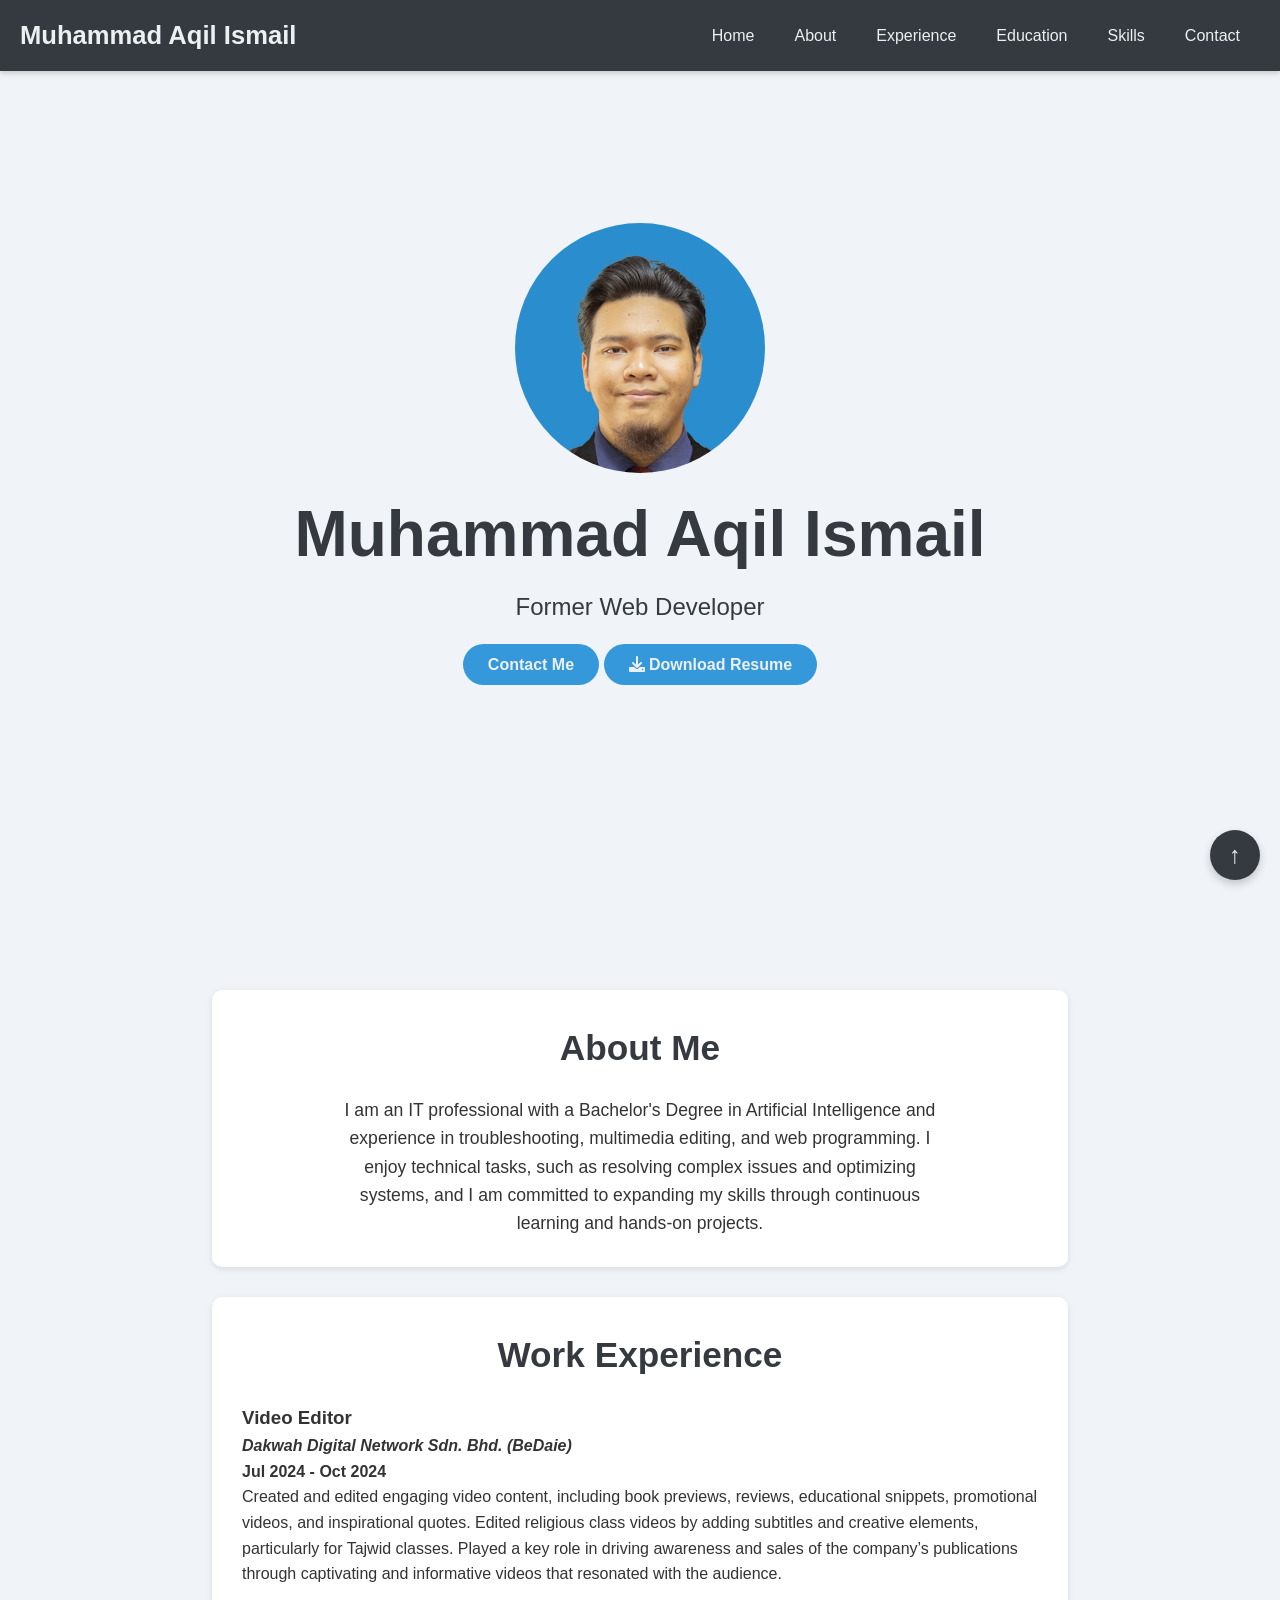
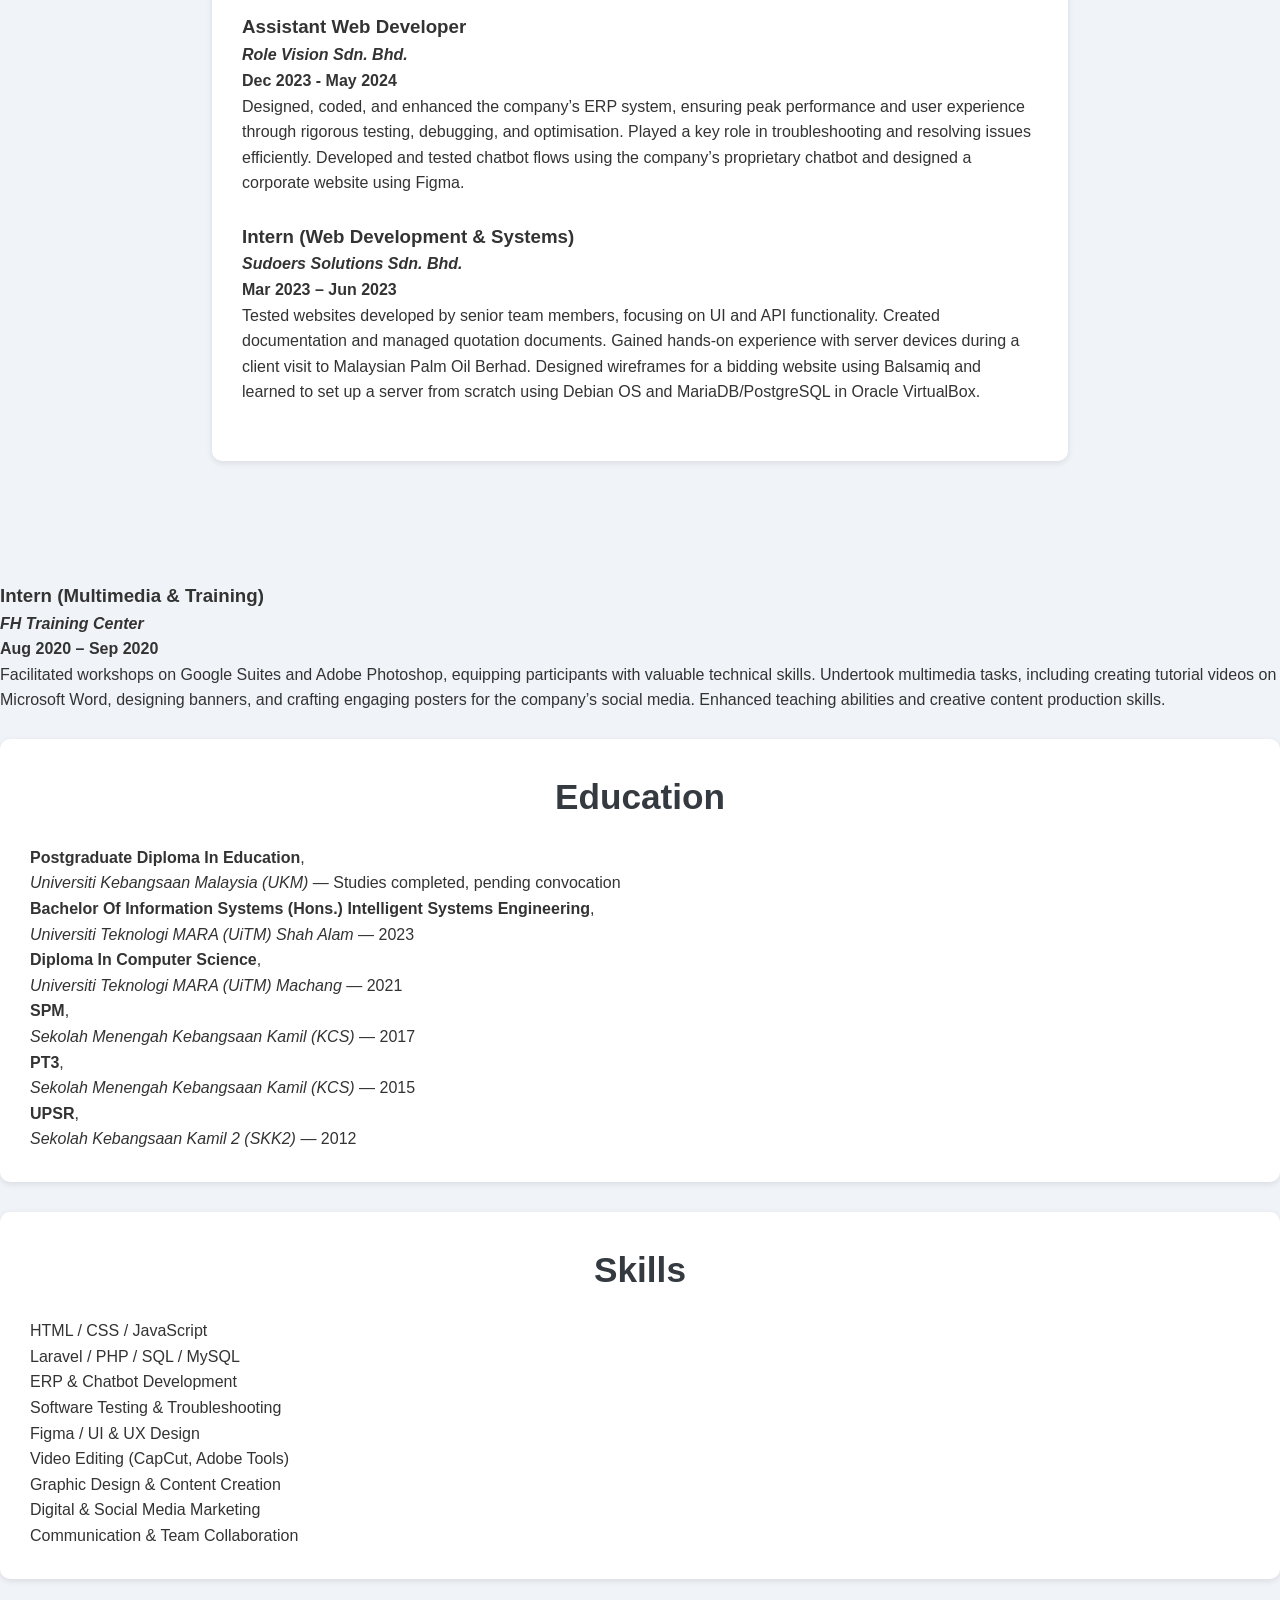
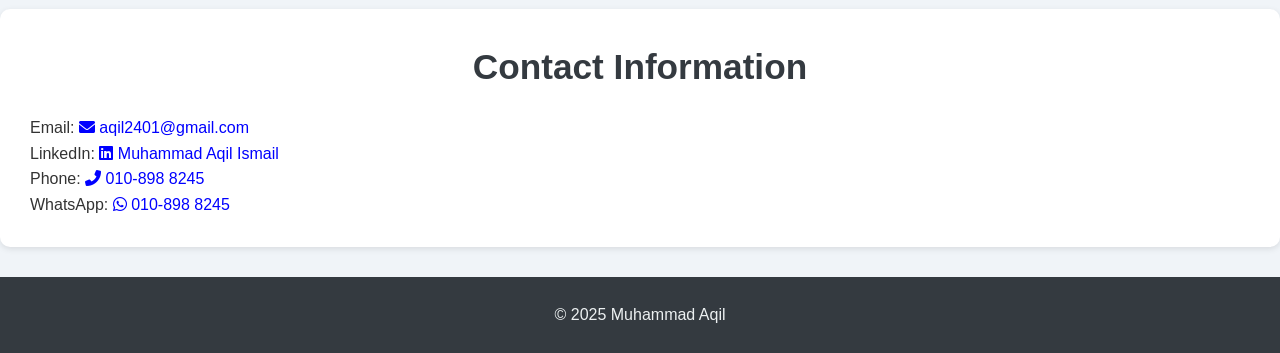
==== index.html @ d7c77956 "Update index.html" ====
<!DOCTYPE html>
<html lang="en">
<head>
  <meta charset="UTF-8">
  <meta name="viewport" content="width=device-width, initial-scale=1.0">
  <title>Muhammad Aqil Ismail - Digital Resume</title>
  <link rel="stylesheet" href="css/style.css">
  <link rel="icon" href="assets/favicon-32x32.png" type="image/png">
  <link rel="stylesheet" href="https://cdnjs.cloudflare.com/ajax/libs/font-awesome/6.0.0-beta3/css/all.min.css">
</head>
<body>
  <header class="header">
    <div class="logo">Muhammad Aqil Ismail</div>
    <button class="menu-toggle" onclick="toggleMenu()">☰</button>
    <nav id="nav-menu">
      <ul>
        <li><a href="#hero">Home</a></li>
        <li><a href="#about">About</a></li>
        <li><a href="#experience">Experience</a></li>
        <li><a href="#education">Education</a></li>
        <li><a href="#skills">Skills</a></li>
        <li><a href="#contact">Contact</a></li>
      </ul>
    </nav>
  </header>
  <section id="hero" class="hero">
    <div class="hero-content">
      <div class="section__pic-container">
        <img src="./assets/profile.jpg" alt="profile picture" />
      </div>
      <h1>Muhammad Aqil Ismail</h1>
      <p>Former Web Developer</p>
      <a href="#contact" class="btn-main">Contact Me</a>
      <a href="assets/Resume.pdf" class="btn-main" download target="https://akirusama.github.io/akirusama.github.io/assets/Resume.pdf
">
      <i class="fas fa-download"></i> Download Resume
    </a>
    </div>
  </section>

  <div class="container">
    <section id="about" class="section">
      <h2>About Me</h2>
      <div class="text-container">
        <p>I am an IT professional with a Bachelor's Degree in Artificial Intelligence and experience in troubleshooting, multimedia editing, and web programming. I enjoy technical tasks, such as resolving complex issues and optimizing systems, and I am committed to expanding my skills through continuous learning and hands-on projects.</p>
      </div>
    </section>
    <section id="experience" class="section">
      <h2>Work Experience</h2>
      <div class="job">
      <h3>Video Editor</h3>
      <h4><i>Dakwah Digital Network Sdn. Bhd. (BeDaie)</i></h4>
      <h4>Jul 2024 - Oct 2024</h4>
      <p>Created and edited engaging video content, including book previews, reviews, educational snippets, promotional videos, and inspirational quotes. Edited religious class videos by adding subtitles and creative elements, particularly for Tajwid classes. Played a key role in driving awareness and sales of the company’s publications through captivating and informative videos that resonated with the audience.</p><br>
      
      <h3>Assistant Web Developer</h3>
      <h4><i>Role Vision Sdn. Bhd.</i></h4>
      <h4>Dec 2023 - May 2024</h4>
      <p>Designed, coded, and enhanced the company’s ERP system, ensuring peak performance and user experience through rigorous testing, debugging, and optimisation. Played a key role in troubleshooting and resolving issues efficiently. Developed and tested chatbot flows using the company’s proprietary chatbot and designed a corporate website using Figma.</p><br>
      </div>

      <h3>Intern (Web Development & Systems)</h3>
      <h4><i>Sudoers Solutions Sdn. Bhd.</i></h4>
      <h4>Mar 2023 – Jun 2023</h4>
      <p>Tested websites developed by senior team members, focusing on UI and API functionality. Created documentation and managed quotation documents. Gained hands-on experience with server devices during a client visit to Malaysian Palm Oil Berhad. Designed wireframes for a bidding website using Balsamiq and learned to set up a server from scratch using Debian OS and MariaDB/PostgreSQL in Oracle VirtualBox.</p><br>
      </div>

      <h3>Intern (Multimedia & Training)</h3>
      <h4><i>FH Training Center</i></h4>
      <h4>Aug 2020 – Sep 2020</h4>
      <p>Facilitated workshops on Google Suites and Adobe Photoshop, equipping participants with valuable technical skills. Undertook multimedia tasks, including creating tutorial videos on Microsoft Word, designing banners, and crafting engaging posters for the company’s social media. Enhanced teaching abilities and creative content production skills.</p><br>
      </div>
    </section>

    <section id="education" class="section">
      <h2>Education</h2>
      <p><strong>Postgraduate Diploma In Education</strong>, <br><em>Universiti Kebangsaan Malaysia (UKM)</em> &mdash; Studies completed, pending convocation</p>
      <p><strong>Bachelor Of Information Systems (Hons.) Intelligent Systems Engineering</strong>, <br><em>Universiti Teknologi MARA (UiTM) Shah Alam</em> &mdash; 2023</p>
      <p><strong>Diploma In Computer Science</strong>, <br><em>Universiti Teknologi MARA (UiTM) Machang</em> &mdash; 2021</p>
      <p><strong>SPM</strong>, <br><em>Sekolah Menengah Kebangsaan Kamil (KCS)</em> &mdash; 2017</p>
      <p><strong>PT3</strong>, <br><em>Sekolah Menengah Kebangsaan Kamil (KCS)</em> &mdash; 2015</p>
      <p><strong>UPSR</strong>, <br><em>Sekolah Kebangsaan Kamil 2 (SKK2)</em> &mdash; 2012</p>
    </section>

  <section id="skills" class="section">
  <h2>Skills</h2>
  <div class="skills-container">

    <div class="skill">
      <span class="skill-name">HTML / CSS / JavaScript</span>
      <div class="skill-bar"><div class="skill-fill" style="width: 75%;"></div></div>
    </div>

    <div class="skill">
      <span class="skill-name">Laravel / PHP / SQL / MySQL</span>
      <div class="skill-bar"><div class="skill-fill" style="width: 50%;"></div></div>
    </div>

    <div class="skill">
      <span class="skill-name">ERP & Chatbot Development</span>
      <div class="skill-bar"><div class="skill-fill" style="width: 60%;"></div></div>
    </div>

    <div class="skill">
      <span class="skill-name">Software Testing & Troubleshooting</span>
      <div class="skill-bar"><div class="skill-fill" style="width: 80%;"></div></div>
    </div>

    <div class="skill">
      <span class="skill-name">Figma / UI & UX Design</span>
      <div class="skill-bar"><div class="skill-fill" style="width: 75%;"></div></div>
    </div>

    <div class="skill">
      <span class="skill-name">Video Editing (CapCut, Adobe Tools)</span>
      <div class="skill-bar"><div class="skill-fill" style="width: 85%;"></div></div>
    </div>

    <div class="skill">
      <span class="skill-name">Graphic Design & Content Creation</span>
      <div class="skill-bar"><div class="skill-fill" style="width: 85%;"></div></div>
    </div>

    <div class="skill">
      <span class="skill-name">Digital & Social Media Marketing</span>
      <div class="skill-bar"><div class="skill-fill" style="width: 30%;"></div></div>
    </div>

    <div class="skill">
      <span class="skill-name">Communication & Team Collaboration</span>
      <div class="skill-bar"><div class="skill-fill" style="width: 90%;"></div></div>
    </div>

  </div>
</section>
    <!-- <section id="skills" class="section">
      <h2>Skills</h2>
      <ul class="skills-list">
        <li><strong>Development Projects:</strong> <br>Intermediate <br><a href="dev-projects.html" class="skill-link">Explore My Projects</a></li> 
        <li><strong>Computer Technician:</strong> <br>Advanced <br><a href="comp-skills.html" class="skill-link">Discover My Work</a></li>
        <li><strong>Microsoft Suites:</strong> <br>Intermediate</li>
        <li><strong>Hardware Maintenance:</strong> <br>Intermediate</li>
        <li><strong>Computer Troubleshooting:</strong> <br>Intermediate</li>
        <li><strong>Content Creation:</strong> <br>Beginner</li>
        <li><strong>Video Editing:</strong> <br>Beginner</li>
      </ul>
       <div class="intro-container">
        <p class="section-intro"><a href="skills.html">More in-detail Skills</a></p>
      </div> 
    </section> -->

    <section id="contact" class="section">
      <h2>Contact Information</h2>
<p>Email: <a href="mailto:aqil2401@gmail.com"><i class="fas fa-envelope"></i> aqil2401@gmail.com</a></p>
  <p>LinkedIn: <a href="https://www.linkedin.com/in/muhammadaqilismail/" target="_blank"><i class="fab fa-linkedin"></i> Muhammad Aqil Ismail</a></p>
  <p>Phone: <a href="tel:+60108988245"><i class="fas fa-phone-alt"></i> 010-898 8245</a></p>
  <p>WhatsApp: <a href="https://wa.me/60108988245" target="_blank"><i class="fab fa-whatsapp"></i> 010-898 8245</a></p>
    </section>
  </div>

  <footer class="footer">
    &copy; 2025 Muhammad Aqil
  </footer>

  <button class="back-to-top" onclick="scrollToTop()">↑</button>

  <script src="script.js"></script>
</body>
</html>
---- css/style.css ----
/* Basic Reset */
* {
  margin: 0;
  padding: 0;
  box-sizing: border-box;
}

body {
  font-family: 'Roboto', sans-serif;
  background-color: #f0f4f8; /* Light Grayish Blue */
  color: #333;
  line-height: 1.6;
}

.header {
  position: fixed;
  top: 0;
  width: 100%;
  background-color: #343a40; /* Dark Blue Gray */
  color: #ecf0f1; /* Light Gray */
  padding: 15px 20px;
  box-shadow: 0 2px 6px rgba(0, 0, 0, 0.2);
  z-index: 1000;
  display: flex;
  justify-content: space-between;
  align-items: center;
  transition: background-color 0.3s ease, box-shadow 0.3s ease;
}

.header.sticky {
  background-color: #1a252f; /* Darker Blue Gray for sticky state */
  box-shadow: 0 4px 8px rgba(0, 0, 0, 0.3);
}

.header .logo {
  font-size: 1.6em;
  font-weight: 700;
}

.header .menu-toggle {
  display: none;
  font-size: 1.5em;
  cursor: pointer;
  background: none;
  border: none;
  color: #ecf0f1; /* Light Gray */
}

.header nav {
  display: flex;
}

.header nav ul {
  display: flex;
  list-style: none;
}

.header nav ul li {
  margin: 0 20px;
}

.header nav ul li a {
  color: #ecf0f1; /* Light Gray */
  text-decoration: none;
  font-weight: 500;
  font-size: 16px;
  transition: color 0.3s ease, transform 0.3s ease;
}

.header nav ul li a:hover {
  color: #3498db; /* Bright Blue */
  transform: translateY(-3px);
  text-decoration: underline; /* Underline effect on hover */
}

.section__pic-container img {
  border-radius: 50%;
  width: 250px;
  height: 250px;
  object-fit: cover; /* Ensures the image covers the container while keeping aspect ratio */
  object-position: top; /* Crops the image from the top */
  margin-bottom: 1rem;
}

.text-container {
  display: flex;
  justify-content: center; /* Horizontally centers the text */
  align-items: center; /* Vertically centers the text */
  text-align: center; /* Ensures the text itself is centered */
}

.text-container p {
  max-width: 600px; /* Optional: to limit the width for better readability */
  font-size: 1.1rem; /* Adjust font size for better visibility */
}

.hero {
  height: 100vh;
  background: url('your-hero-image.jpg') no-repeat center center/cover;
  display: flex;
  align-items: center;
  justify-content: center;
  color: #343a40; /* Dark Blue Gray */
  text-align: center;
  padding: 0 20px;
}

.hero-content h1 {
  font-size: 4em;
  margin-bottom: 15px;
  font-weight: 700;
  line-height: 1.2;
}

.hero-content p {
  font-size: 1.5em;
  margin-bottom: 25px;
  font-weight: 300;
}

.btn-main {
  background: #3498db; /* Bright Blue */
  color: #ecf0f1; /* Light Gray */
  padding: 12px 25px;
  text-decoration: none;
  border-radius: 25px;
  font-weight: 600;
  transition: background 0.3s ease, transform 0.3s ease, box-shadow 0.3s ease;
}

.btn-main:hover {
  background: #2980b9; /* Slightly Darker Blue */
  transform: scale(1.05);
  box-shadow: 0 4px 8px rgba(0, 0, 0, 0.2); /* Add shadow on hover */
}

a {
  text-decoration: none;
  color: blue;
}

.container {
  width: 70%;
  max-width: 1200px;
  margin: 70px auto;
  padding: 20px;
}

.section {
  background: #ffffff; /* White */
  padding: 30px;
  margin-bottom: 30px;
  border-radius: 10px;
  box-shadow: 0 2px 6px rgba(0, 0, 0, 0.1);
}

h2 {
  margin-bottom: 20px;
  text-align: center;
  font-size: 2.2em;
  font-weight: 600;
  color: #343a40; /* Dark Blue Gray */
}

ul {
  list-style: none;
}

ul li {
  margin-bottom: 12px;
  font-size: 1.1em;
}

.footer {
  background: #343a40; /* Dark Blue Gray */
  color: #ecf0f1; /* Light Gray */
  text-align: center;
  padding: 25px;
}

.social-links {
  display: flex;
  justify-content: center;
  margin-top: 10px;
}

.social-links a {
  color: #ecf0f1; /* Light Gray */
  margin: 0 15px;
  text-decoration: none;
  font-weight: 600;
  transition: color 0.3s ease;
}

.social-links a:hover {
  color: #3498db; /* Bright Blue */
}

.back-to-top {
  position: fixed;
  bottom: 20px;
  right: 20px;
  background: #343a40; /* Dark Blue Gray */
  color: #ecf0f1; /* Light Gray */
  border: none;
  border-radius: 50%;
  width: 50px;
  height: 50px;
  display: flex;
  justify-content: center;
  align-items: center;
  font-size: 24px;
  cursor: pointer;
  box-shadow: 0 4px 8px rgba(0, 0, 0, 0.2);
  transition: background 0.3s ease, transform 0.3s ease;
}

.back-to-top:hover {
  background: #1a252f; /* Even Darker Blue Gray */
  transform: scale(1.1);
}

/* Responsive Design */
@media (max-width: 768px) {
  .header .menu-toggle {
    display: block;
  }

  .header nav {
    display: none; /* Hidden by default on mobile */
    position: absolute;
    top: 60px;
    background-color: #56697c; /* Dark Blue Gray */
    width: 90%;
    text-align: center;
    border-radius: 10px;
    box-shadow: 0 4px 6px rgba(0, 0, 0, 0.2);
    z-index: 1000;
  }

  .header nav.active {
    display: block; /* Show menu when active */
  }

  .header nav ul {
    flex-direction: column;
  }

  .header nav ul li {
    margin: 15px 0;
  }

  .hero-content h1 {
    font-size: 2.5em;
  }

  .hero-content p {
    font-size: 1.2em;
  }

  .container {
    width: 95%;
    padding: 10px;
  }

  .section {
    padding: 20px;
  }
}

@media (max-width: 480px) {
  .hero-content h1 {
    font-size: 2em;
  }

  .hero-content p {
    font-size: 1em;
  }

  .btn-main {
    padding: 10px 20px;
  }
}

/* Container for the introductory paragraph */
.intro-container {
  text-align: center;
  margin-bottom: 20px;
}

.section-intro {
  font-size: 1.2em;
  font-weight: 500;
  color: #3498db; /* Bright Blue */
  transition: color 0.3s ease;
}

.section-intro a {
  text-decoration: none;
}

.section-intro a:hover {
  color: #2980b9; /* Slightly Darker Blue */
  text-decoration: underline;
}

/* List styling */
.skills-list {
  list-style: none;
  padding: 0;
}

.skill-link {
  color: #3498db; /* Bright Blue */
  text-decoration: none;
  font-weight: 500;
  transition: color 0.3s ease, transform 0.3s ease;
}

.skill-link:hover {
  color: #2980b9; /* Slightly Darker Blue */
  transform: translateY(-2px);
  text-decoration: underline;
}
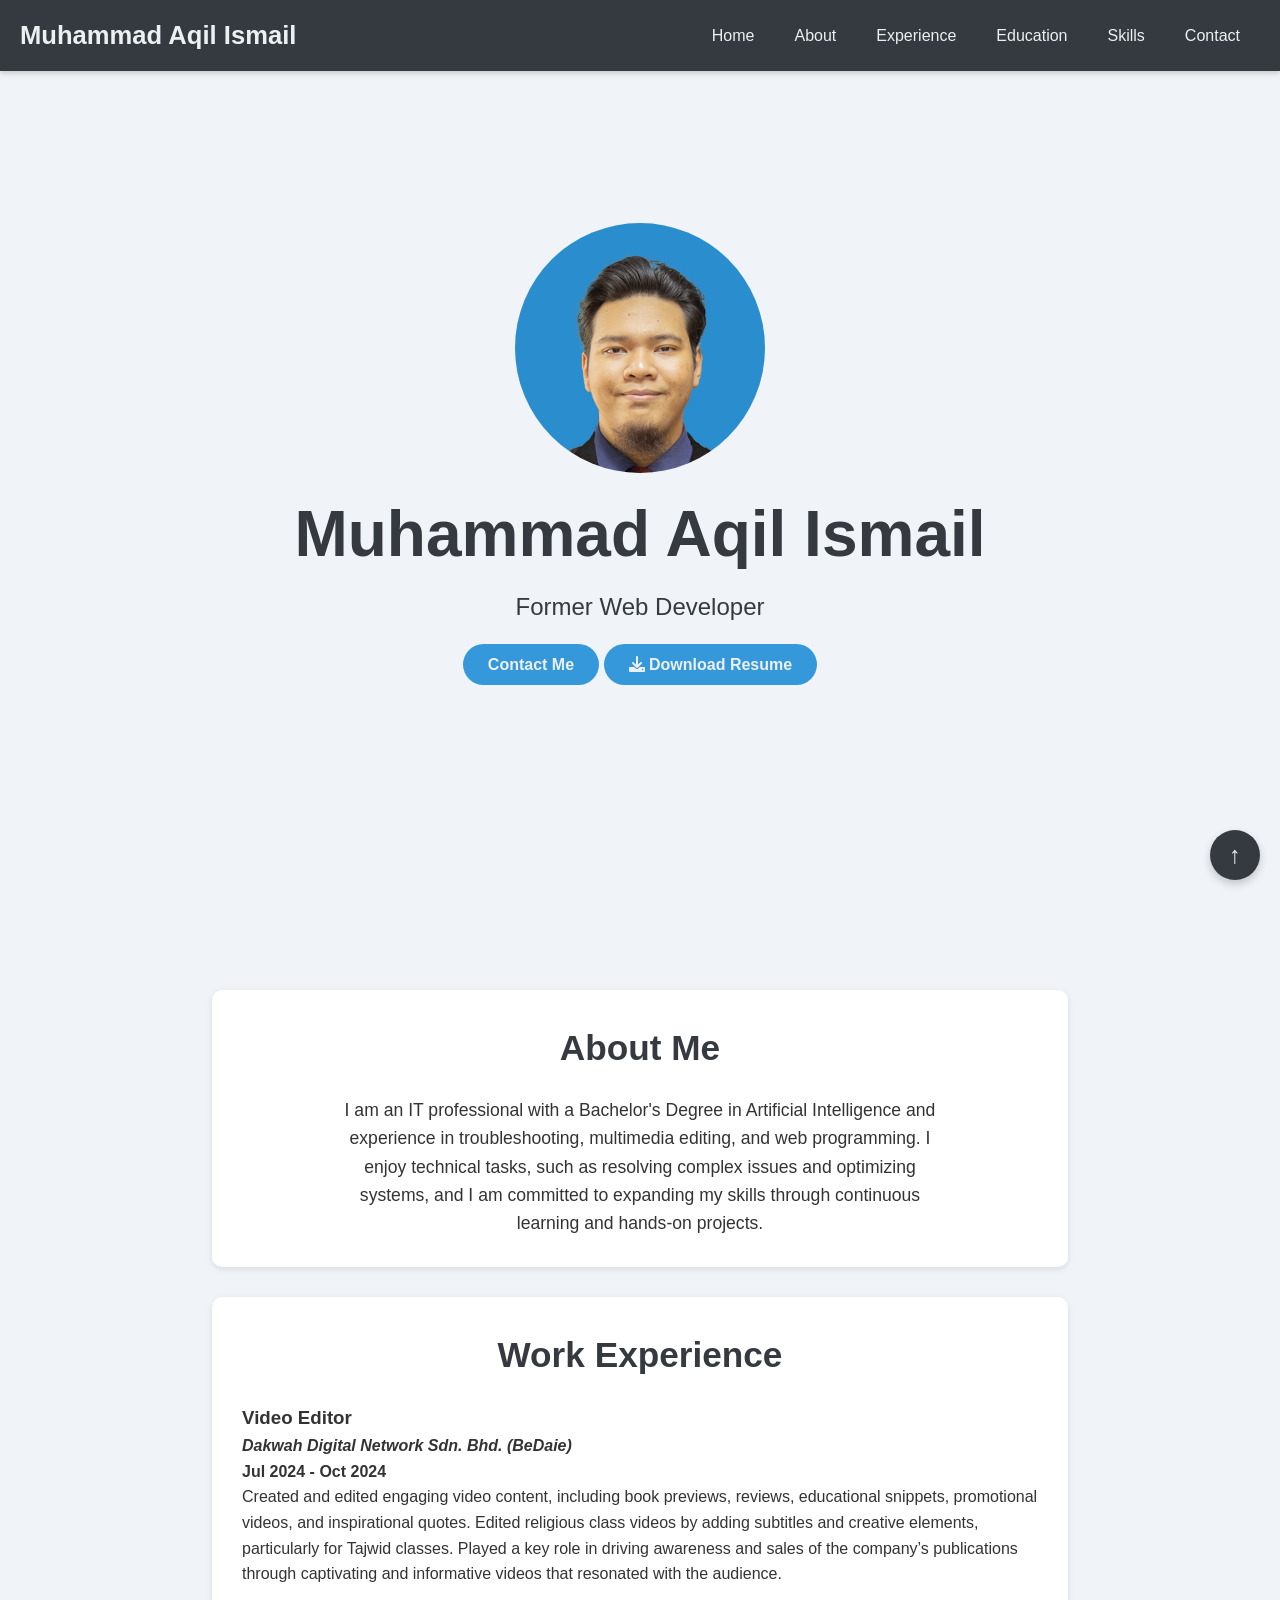
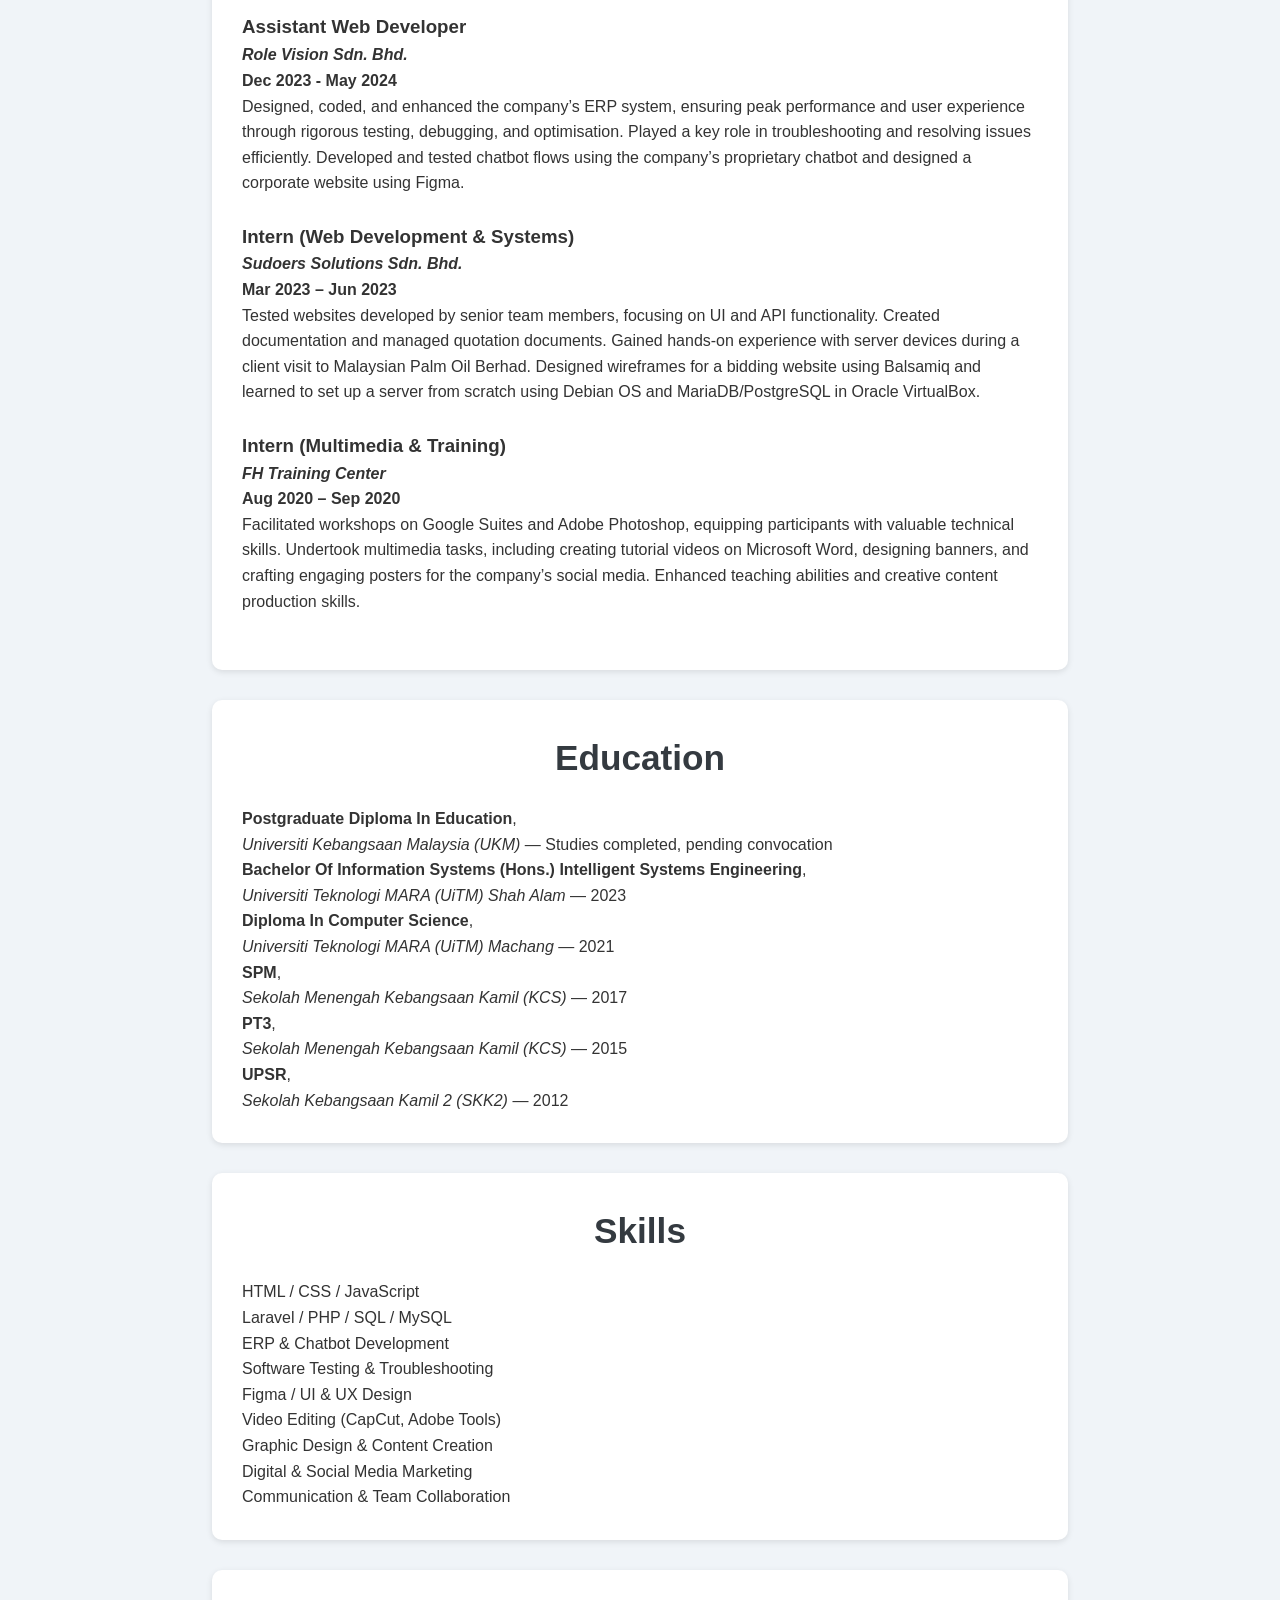
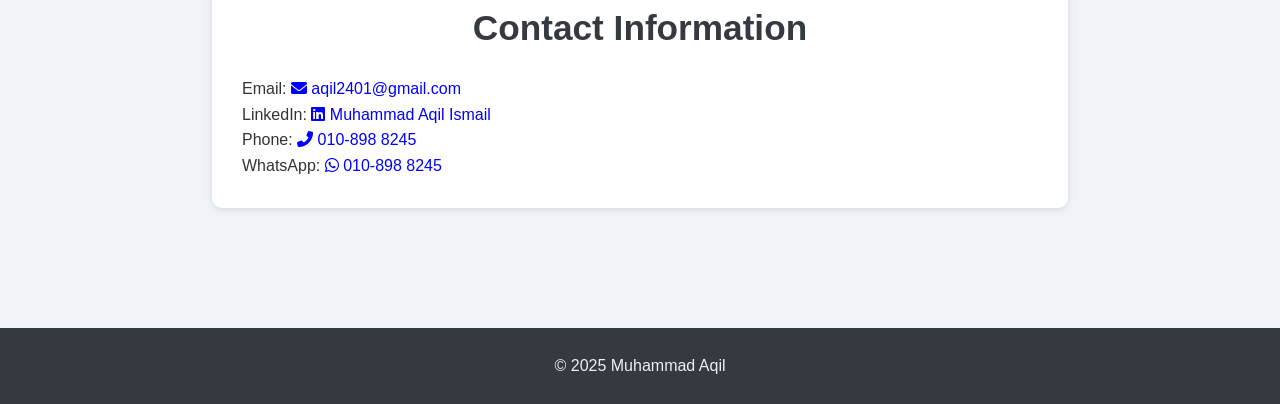
==== commit 7b66e0ae: "Update index.html" ====
--- a/index.html
+++ b/index.html
@@ -57,13 +57,11 @@
       <h4><i>Role Vision Sdn. Bhd.</i></h4>
       <h4>Dec 2023 - May 2024</h4>
       <p>Designed, coded, and enhanced the company’s ERP system, ensuring peak performance and user experience through rigorous testing, debugging, and optimisation. Played a key role in troubleshooting and resolving issues efficiently. Developed and tested chatbot flows using the company’s proprietary chatbot and designed a corporate website using Figma.</p><br>
-      </div>
 
       <h3>Intern (Web Development & Systems)</h3>
       <h4><i>Sudoers Solutions Sdn. Bhd.</i></h4>
       <h4>Mar 2023 – Jun 2023</h4>
       <p>Tested websites developed by senior team members, focusing on UI and API functionality. Created documentation and managed quotation documents. Gained hands-on experience with server devices during a client visit to Malaysian Palm Oil Berhad. Designed wireframes for a bidding website using Balsamiq and learned to set up a server from scratch using Debian OS and MariaDB/PostgreSQL in Oracle VirtualBox.</p><br>
-      </div>
 
       <h3>Intern (Multimedia & Training)</h3>
       <h4><i>FH Training Center</i></h4>
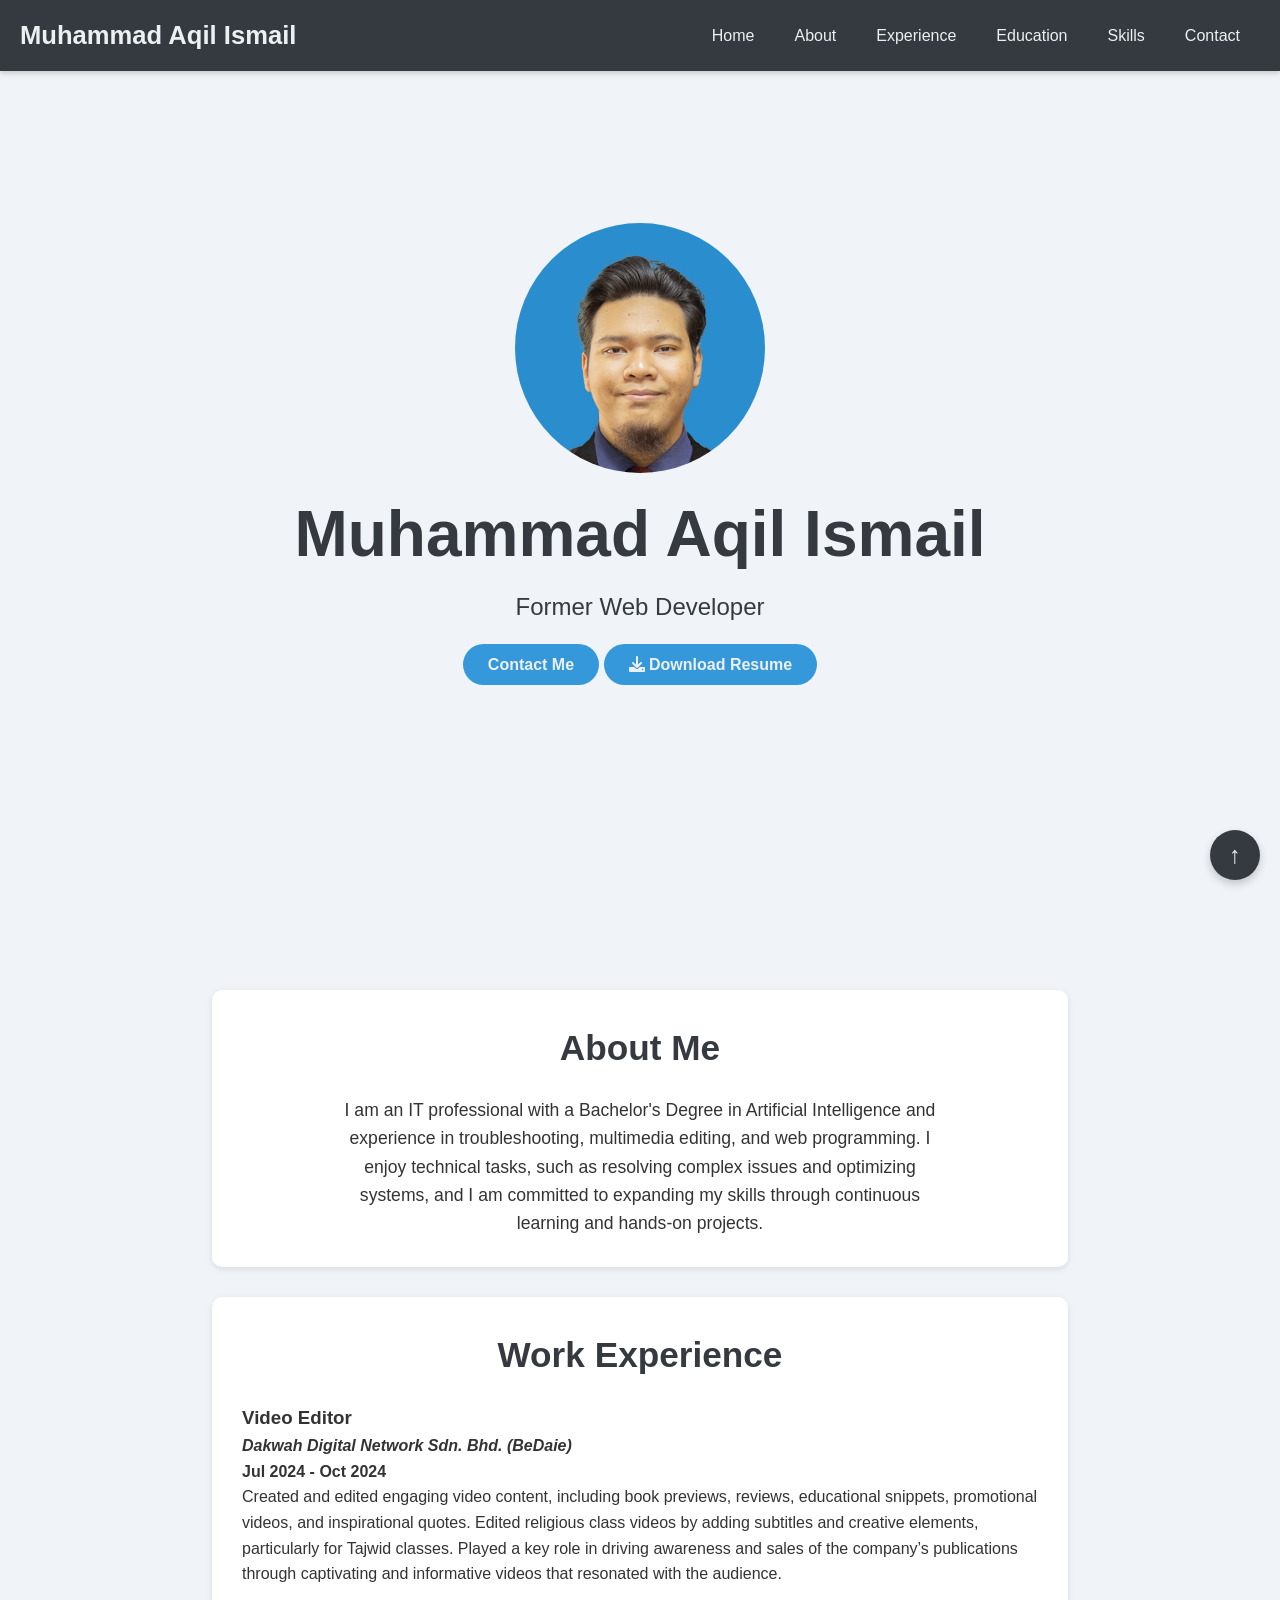
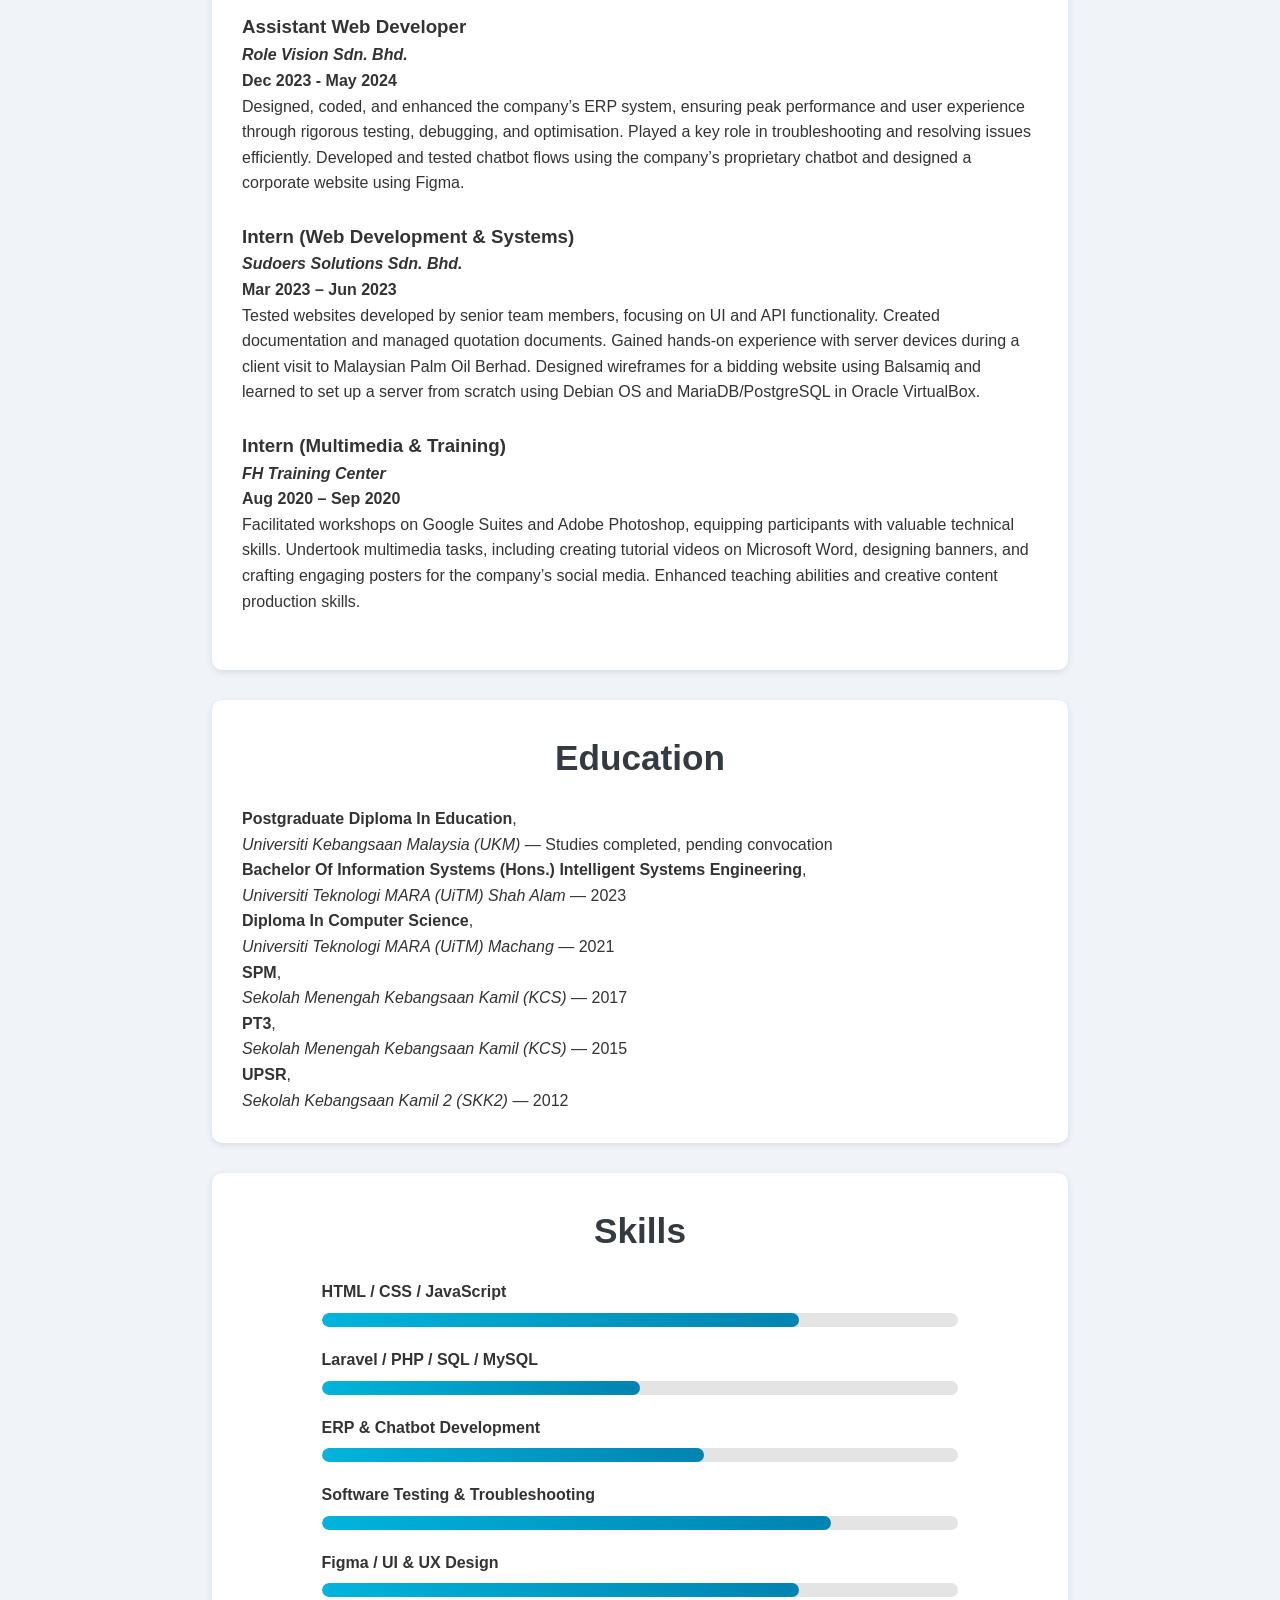
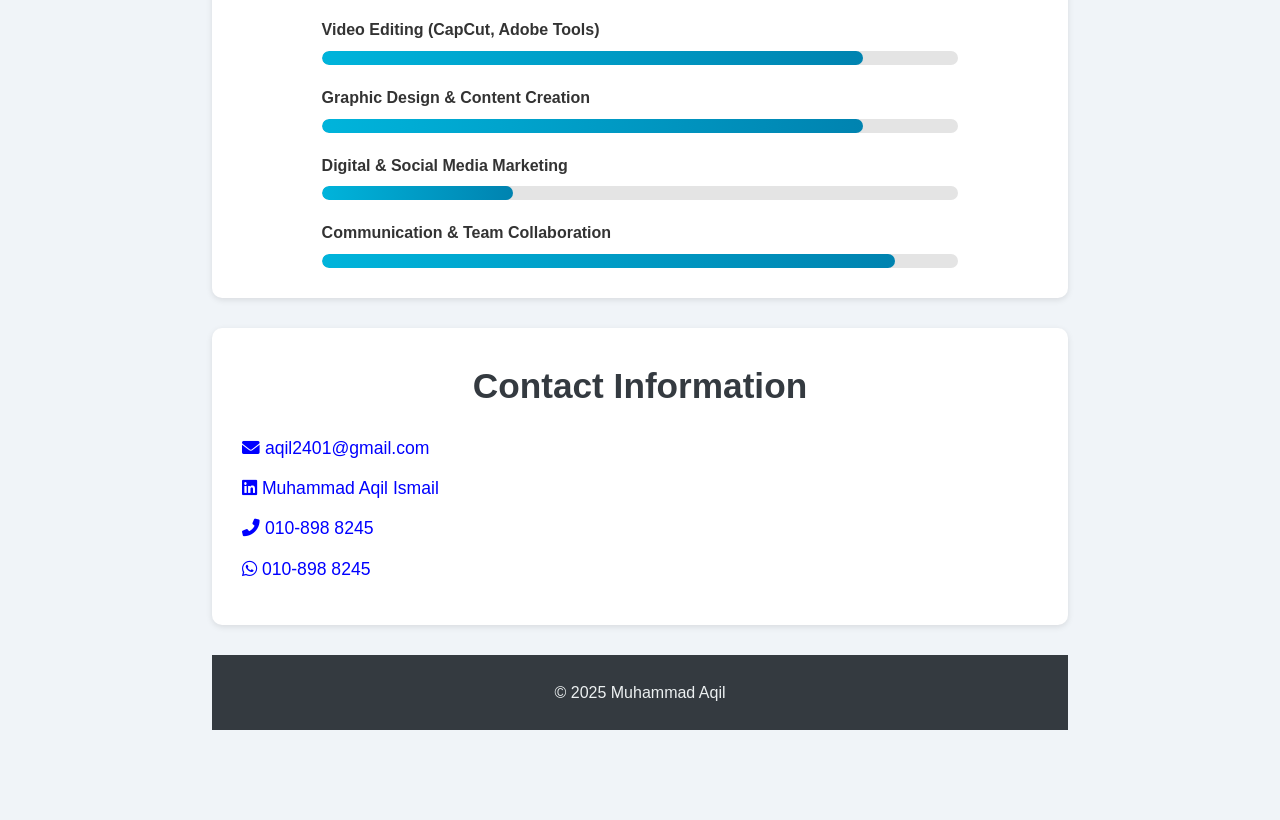
==== commit 37c2197c: "Update index.html" ====
--- a/index.html
+++ b/index.html
@@ -147,14 +147,32 @@
       </div> 
     </section> -->
 
-    <section id="contact" class="section">
-      <h2>Contact Information</h2>
-<p>Email: <a href="mailto:aqil2401@gmail.com"><i class="fas fa-envelope"></i> aqil2401@gmail.com</a></p>
-  <p>LinkedIn: <a href="https://www.linkedin.com/in/muhammadaqilismail/" target="_blank"><i class="fab fa-linkedin"></i> Muhammad Aqil Ismail</a></p>
-  <p>Phone: <a href="tel:+60108988245"><i class="fas fa-phone-alt"></i> 010-898 8245</a></p>
-  <p>WhatsApp: <a href="https://wa.me/60108988245" target="_blank"><i class="fab fa-whatsapp"></i> 010-898 8245</a></p>
-    </section>
-  </div>
+  <section id="contact" class="section contact-section">
+  <h2 class="section-title">Contact Information</h2>
+  <ul class="contact-list">
+    <li>
+      <a href="mailto:aqil2401@gmail.com">
+        <i class="fas fa-envelope"></i> aqil2401@gmail.com
+      </a>
+    </li>
+    <li>
+      <a href="https://www.linkedin.com/in/muhammadaqilismail/" target="_blank">
+        <i class="fab fa-linkedin"></i> Muhammad Aqil Ismail
+      </a>
+    </li>
+    <li>
+      <a href="tel:+60108988245">
+        <i class="fas fa-phone-alt"></i> 010-898 8245
+      </a>
+    </li>
+    <li>
+      <a href="https://wa.me/60108988245" target="_blank">
+        <i class="fab fa-whatsapp"></i> 010-898 8245
+      </a>
+    </li>
+  </ul>
+</section>
+
 
   <footer class="footer">
     &copy; 2025 Muhammad Aqil
--- a/css/style.css
+++ b/css/style.css
@@ -322,3 +322,44 @@
   transform: translateY(-2px);
   text-decoration: underline;
 }
+
+/* ===== Skills Section ===== */
+.skills-container {
+  width: 80%;
+  max-width: 800px;
+  margin: 0 auto;
+  display: flex;
+  flex-direction: column;
+  gap: 20px;
+}
+
+.skill {
+  width: 100%;
+}
+
+.skill-name {
+  display: block;
+  font-weight: 600;
+  margin-bottom: 8px;
+  color: #333;
+}
+
+.skill-bar {
+  background-color: #e4e4e4;
+  border-radius: 20px;
+  overflow: hidden;
+  height: 14px;
+  position: relative;
+}
+
+.skill-fill {
+  height: 100%;
+  background: linear-gradient(90deg, #00b4db, #0083b0);
+  border-radius: 20px;
+  text-align: right;
+  padding-right: 10px;
+  font-size: 12px;
+  color: #fff;
+  line-height: 14px;
+  transition: width 1.5s ease-in-out;
+}
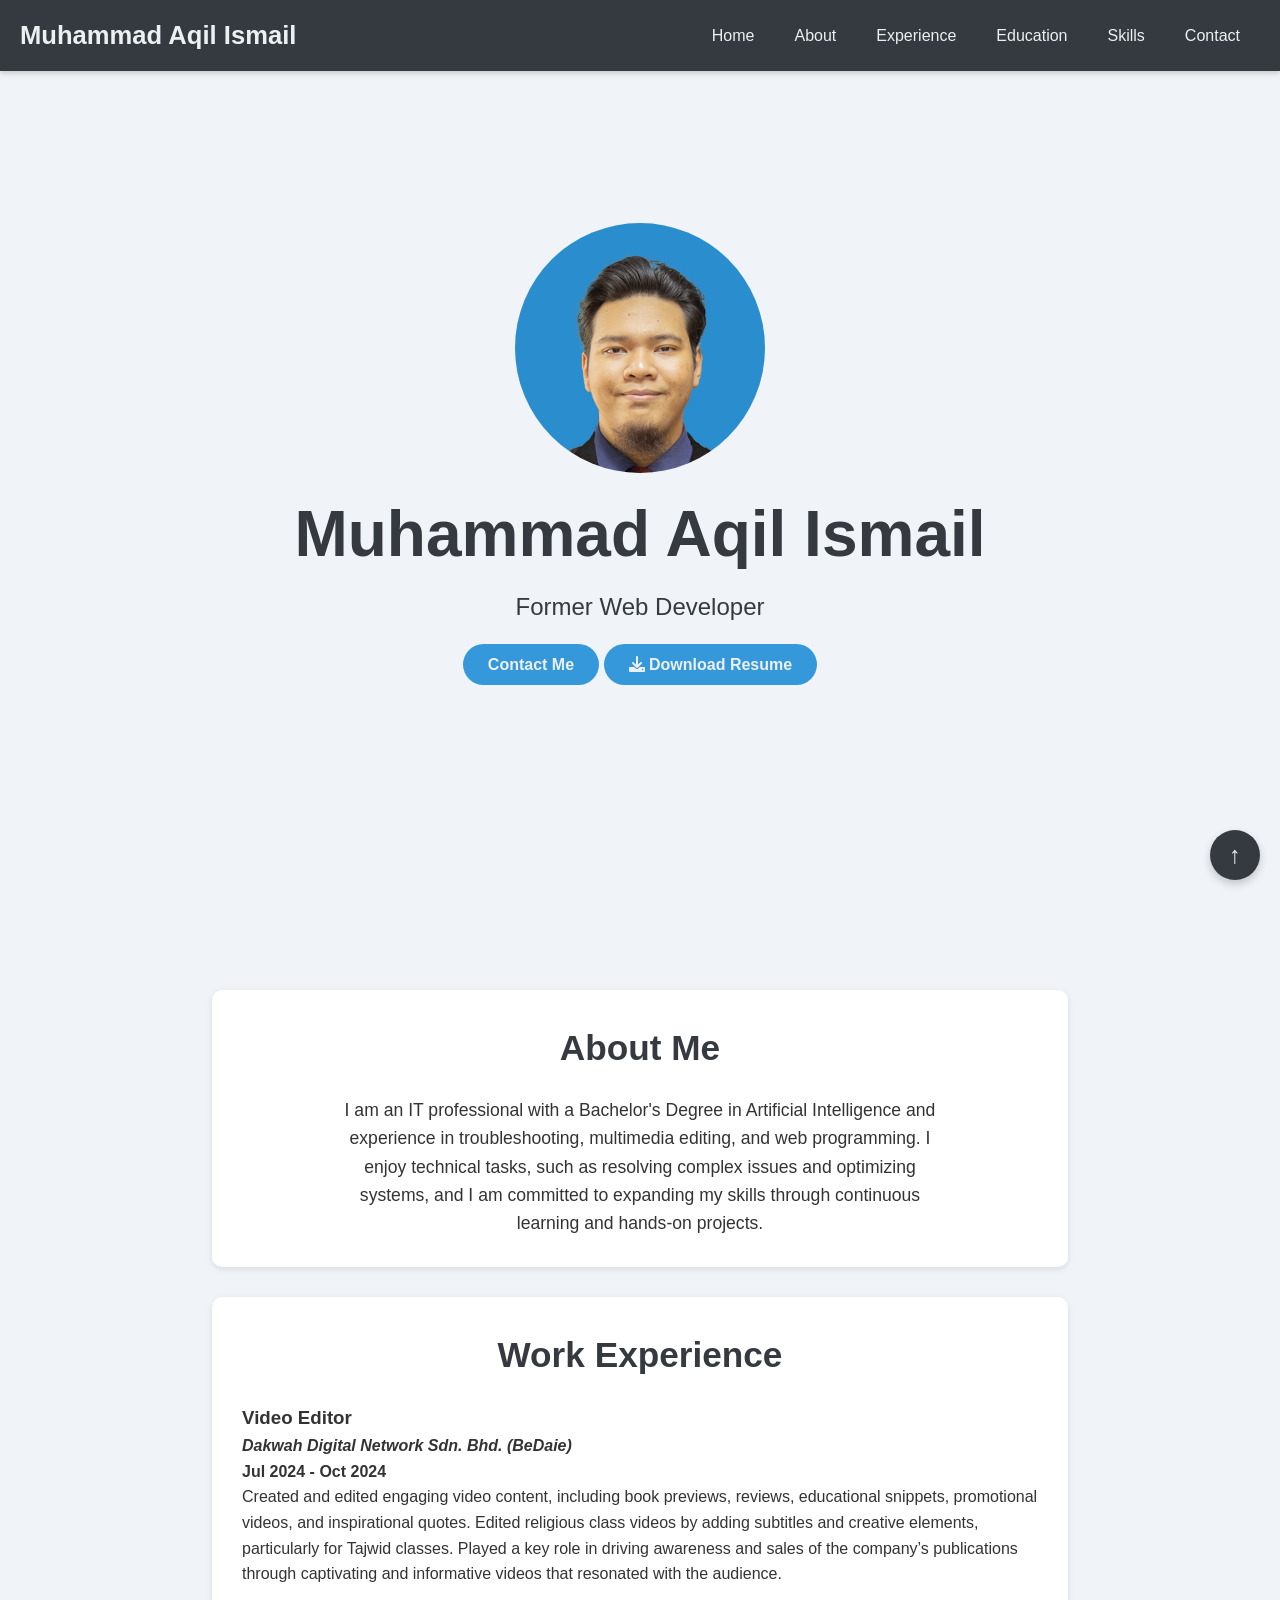
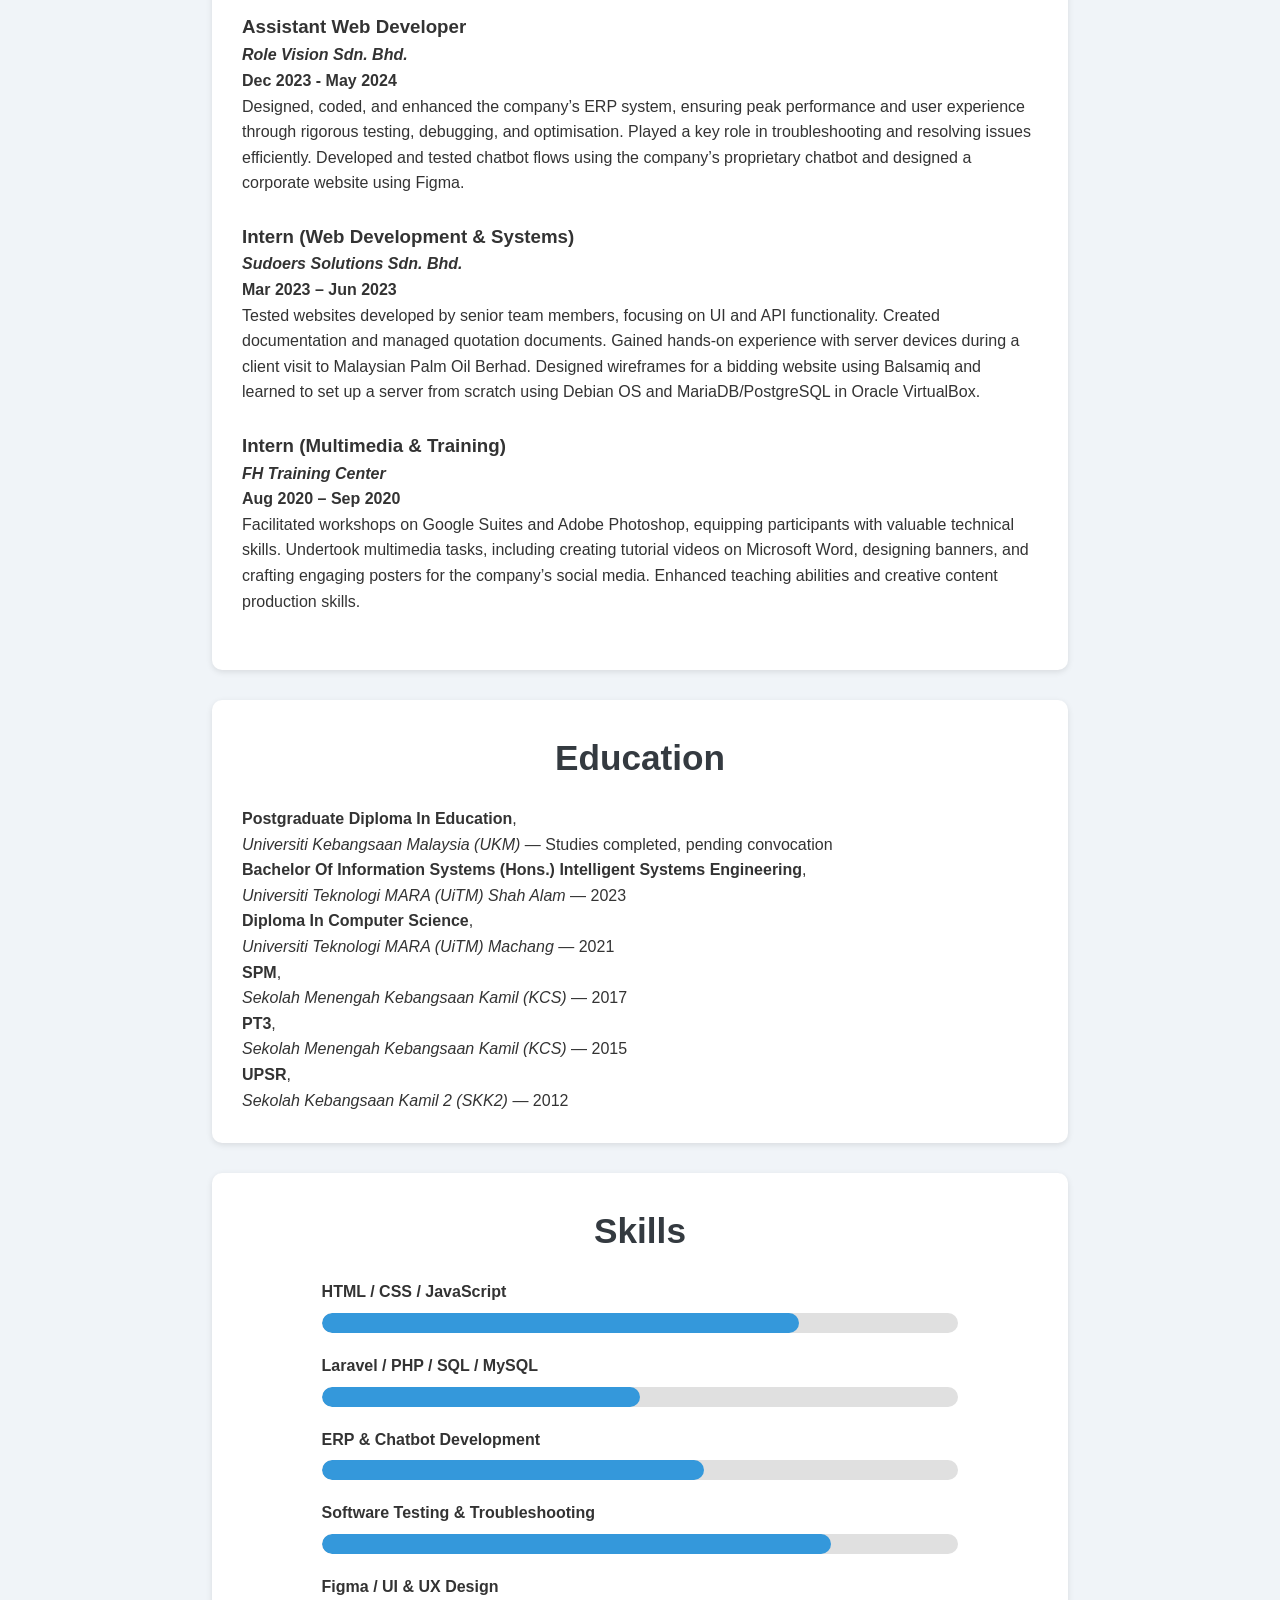
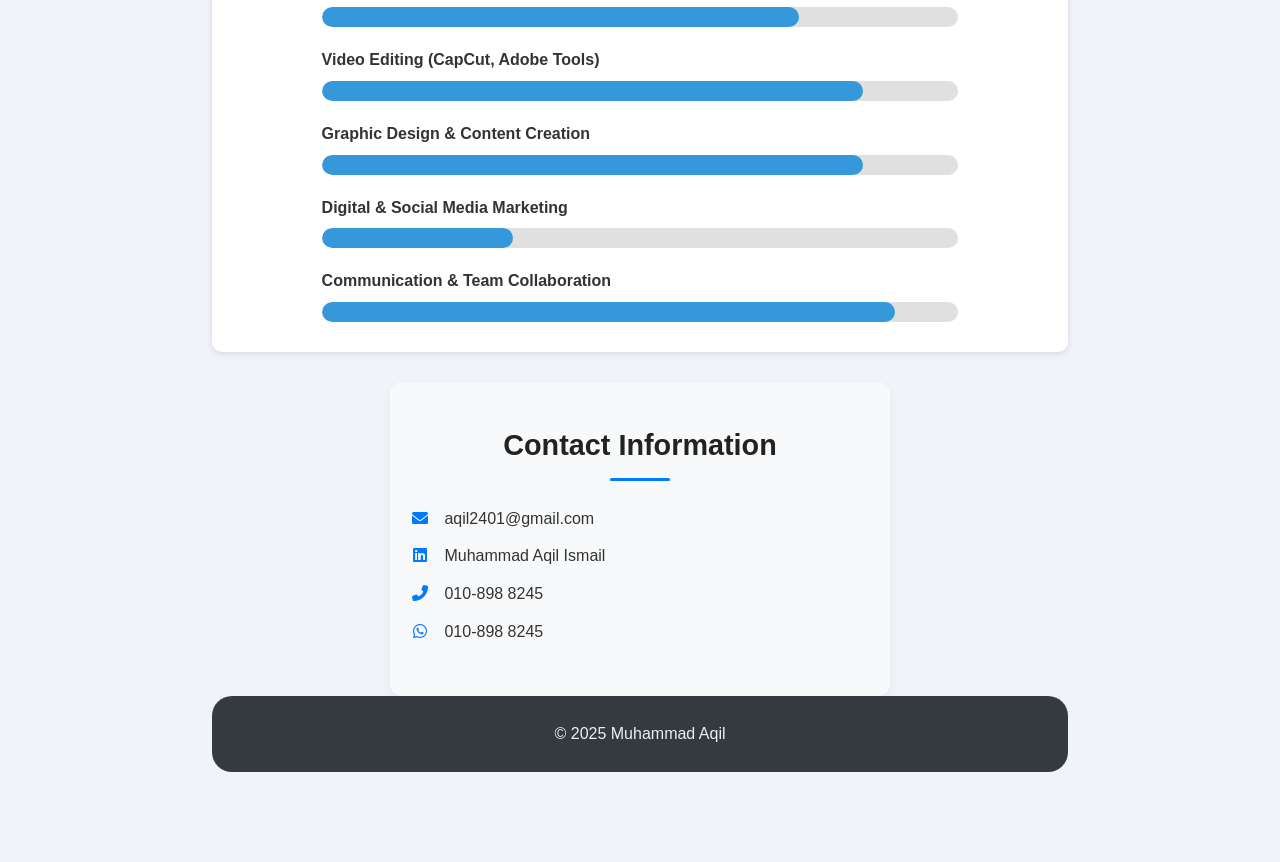
==== commit e0b71306: "Update index.html" ====
--- a/index.html
+++ b/index.html
@@ -147,32 +147,15 @@
       </div> 
     </section> -->
 
-  <section id="contact" class="section contact-section">
+  <section id="contact" class="contact-section section">
   <h2 class="section-title">Contact Information</h2>
   <ul class="contact-list">
-    <li>
-      <a href="mailto:aqil2401@gmail.com">
-        <i class="fas fa-envelope"></i> aqil2401@gmail.com
-      </a>
-    </li>
-    <li>
-      <a href="https://www.linkedin.com/in/muhammadaqilismail/" target="_blank">
-        <i class="fab fa-linkedin"></i> Muhammad Aqil Ismail
-      </a>
-    </li>
-    <li>
-      <a href="tel:+60108988245">
-        <i class="fas fa-phone-alt"></i> 010-898 8245
-      </a>
-    </li>
-    <li>
-      <a href="https://wa.me/60108988245" target="_blank">
-        <i class="fab fa-whatsapp"></i> 010-898 8245
-      </a>
-    </li>
+    <li><i class="fas fa-envelope"></i> <a href="mailto:aqil2401@gmail.com">aqil2401@gmail.com</a></li>
+    <li><i class="fab fa-linkedin"></i> <a href="https://www.linkedin.com/in/muhammadaqilismail/" target="_blank">Muhammad Aqil Ismail</a></li>
+    <li><i class="fas fa-phone-alt"></i> <a href="tel:+60108988245">010-898 8245</a></li>
+    <li><i class="fab fa-whatsapp"></i> <a href="https://wa.me/60108988245" target="_blank">010-898 8245</a></li>
   </ul>
 </section>
-
 
   <footer class="footer">
     &copy; 2025 Muhammad Aqil
--- a/css/style.css
+++ b/css/style.css
@@ -176,7 +176,9 @@
   color: #ecf0f1; /* Light Gray */
   text-align: center;
   padding: 25px;
-}
+  border-radius: 20px; /* Rounded edges */
+}
+
 
 .social-links {
   display: flex;
@@ -345,21 +347,76 @@
 }
 
 .skill-bar {
-  background-color: #e4e4e4;
-  border-radius: 20px;
+  background: #e0e0e0;
+  border-radius: 25px;
+  height: 20px;
+  margin-top: 5px;
   overflow: hidden;
-  height: 14px;
-  position: relative;
 }
 
 .skill-fill {
   height: 100%;
-  background: linear-gradient(90deg, #00b4db, #0083b0);
-  border-radius: 20px;
-  text-align: right;
-  padding-right: 10px;
-  font-size: 12px;
-  color: #fff;
-  line-height: 14px;
+  width: 0%; /* start from 0 */
+  background: #3498db; /* blue */
+  border-radius: 25px;
   transition: width 1.5s ease-in-out;
 }
+
+
+
+.contact-section {
+  background: #f8f9fa;
+  padding: 40px 20px;
+  border-radius: 12px;
+  text-align: left;
+  max-width: 500px;
+  margin: 0 auto;
+  box-shadow: 0 4px 10px rgba(0,0,0,0.05);
+}
+
+.section-title {
+  font-size: 1.8rem;
+  font-weight: 600;
+  color: #222;
+  text-align: center;
+  margin-bottom: 25px;
+  position: relative;
+}
+
+.section-title::after {
+  content: '';
+  display: block;
+  width: 60px;
+  height: 3px;
+  background: #007bff;
+  margin: 10px auto 0;
+  border-radius: 5px;
+}
+
+.contact-list {
+  list-style: none;
+  padding: 0;
+  margin: 0;
+}
+
+.contact-list li {
+  margin: 12px 0;
+  font-size: 1rem;
+}
+
+.contact-list a {
+  color: #333;
+  text-decoration: none;
+  transition: all 0.3s ease;
+}
+
+.contact-list a:hover {
+  color: #007bff;
+}
+
+.contact-list i {
+  margin-right: 10px;
+  color: #007bff;
+  width: 20px;
+  text-align: center;
+}
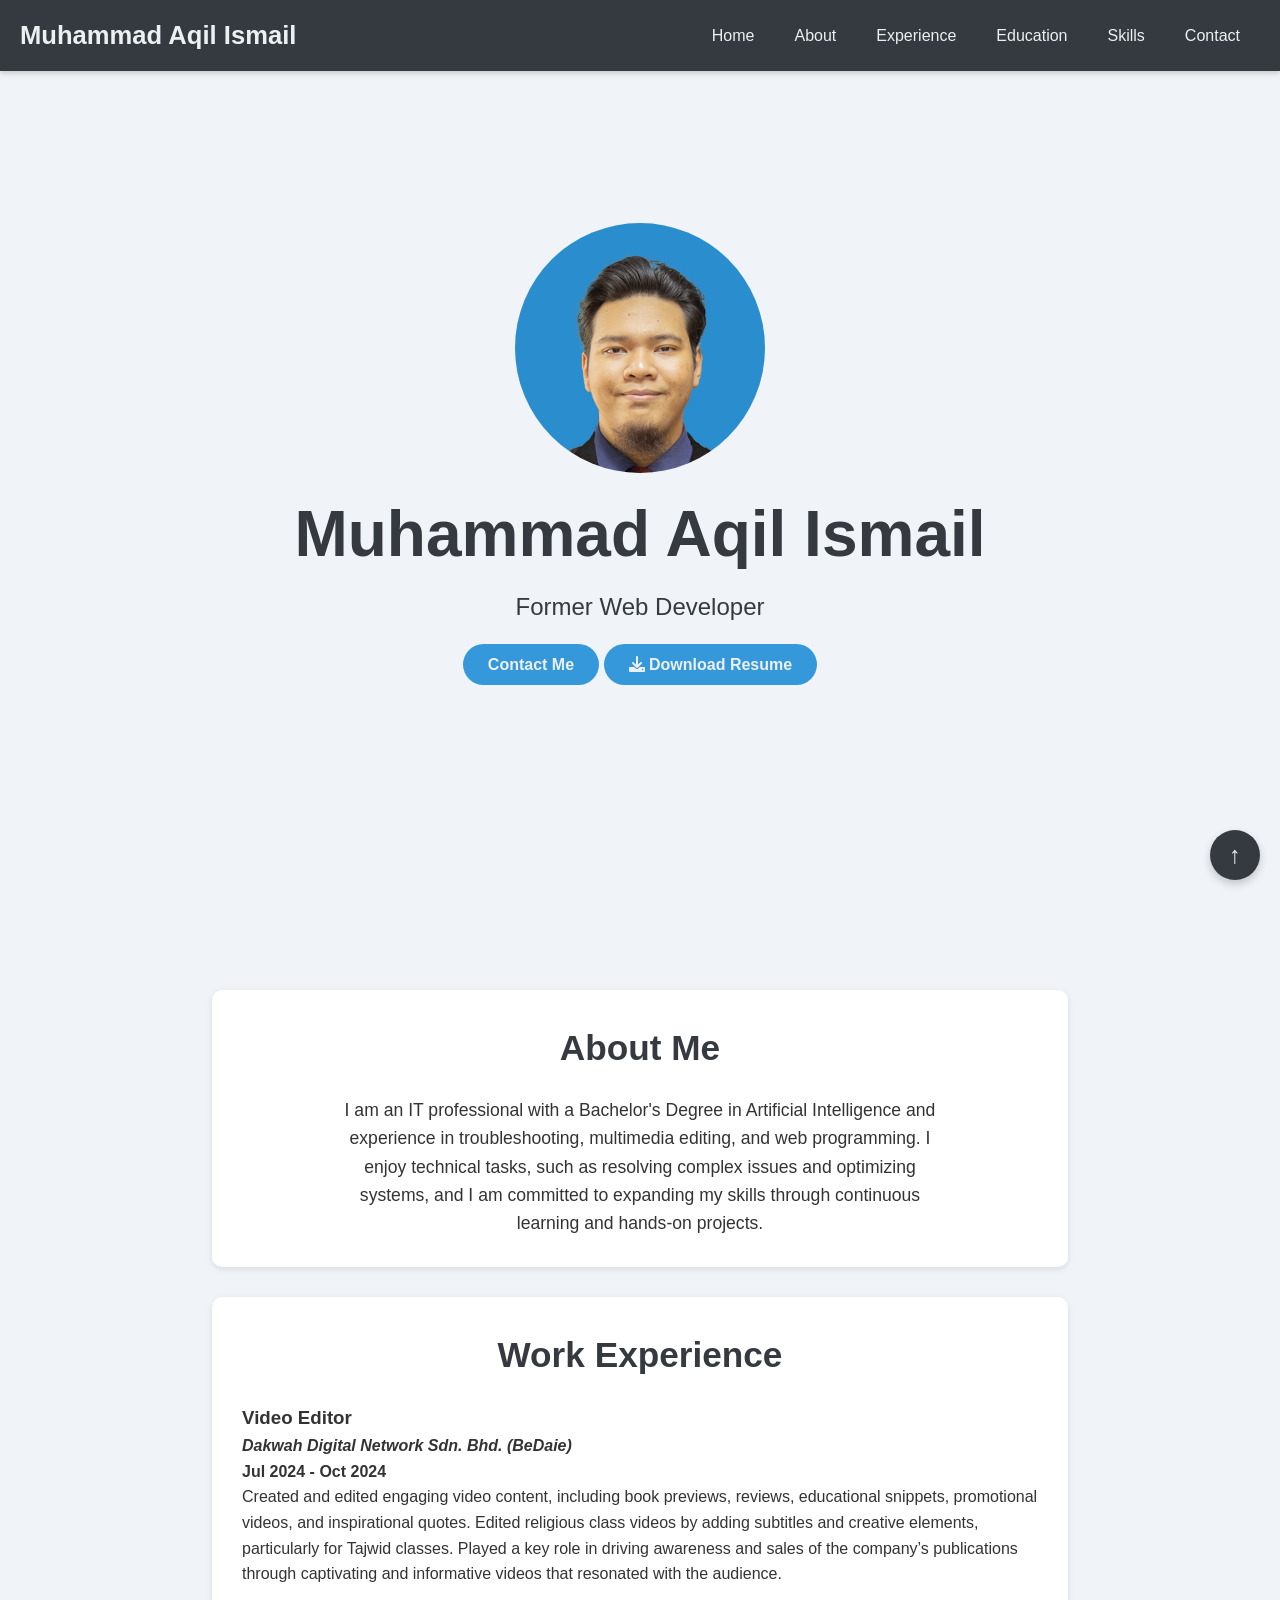
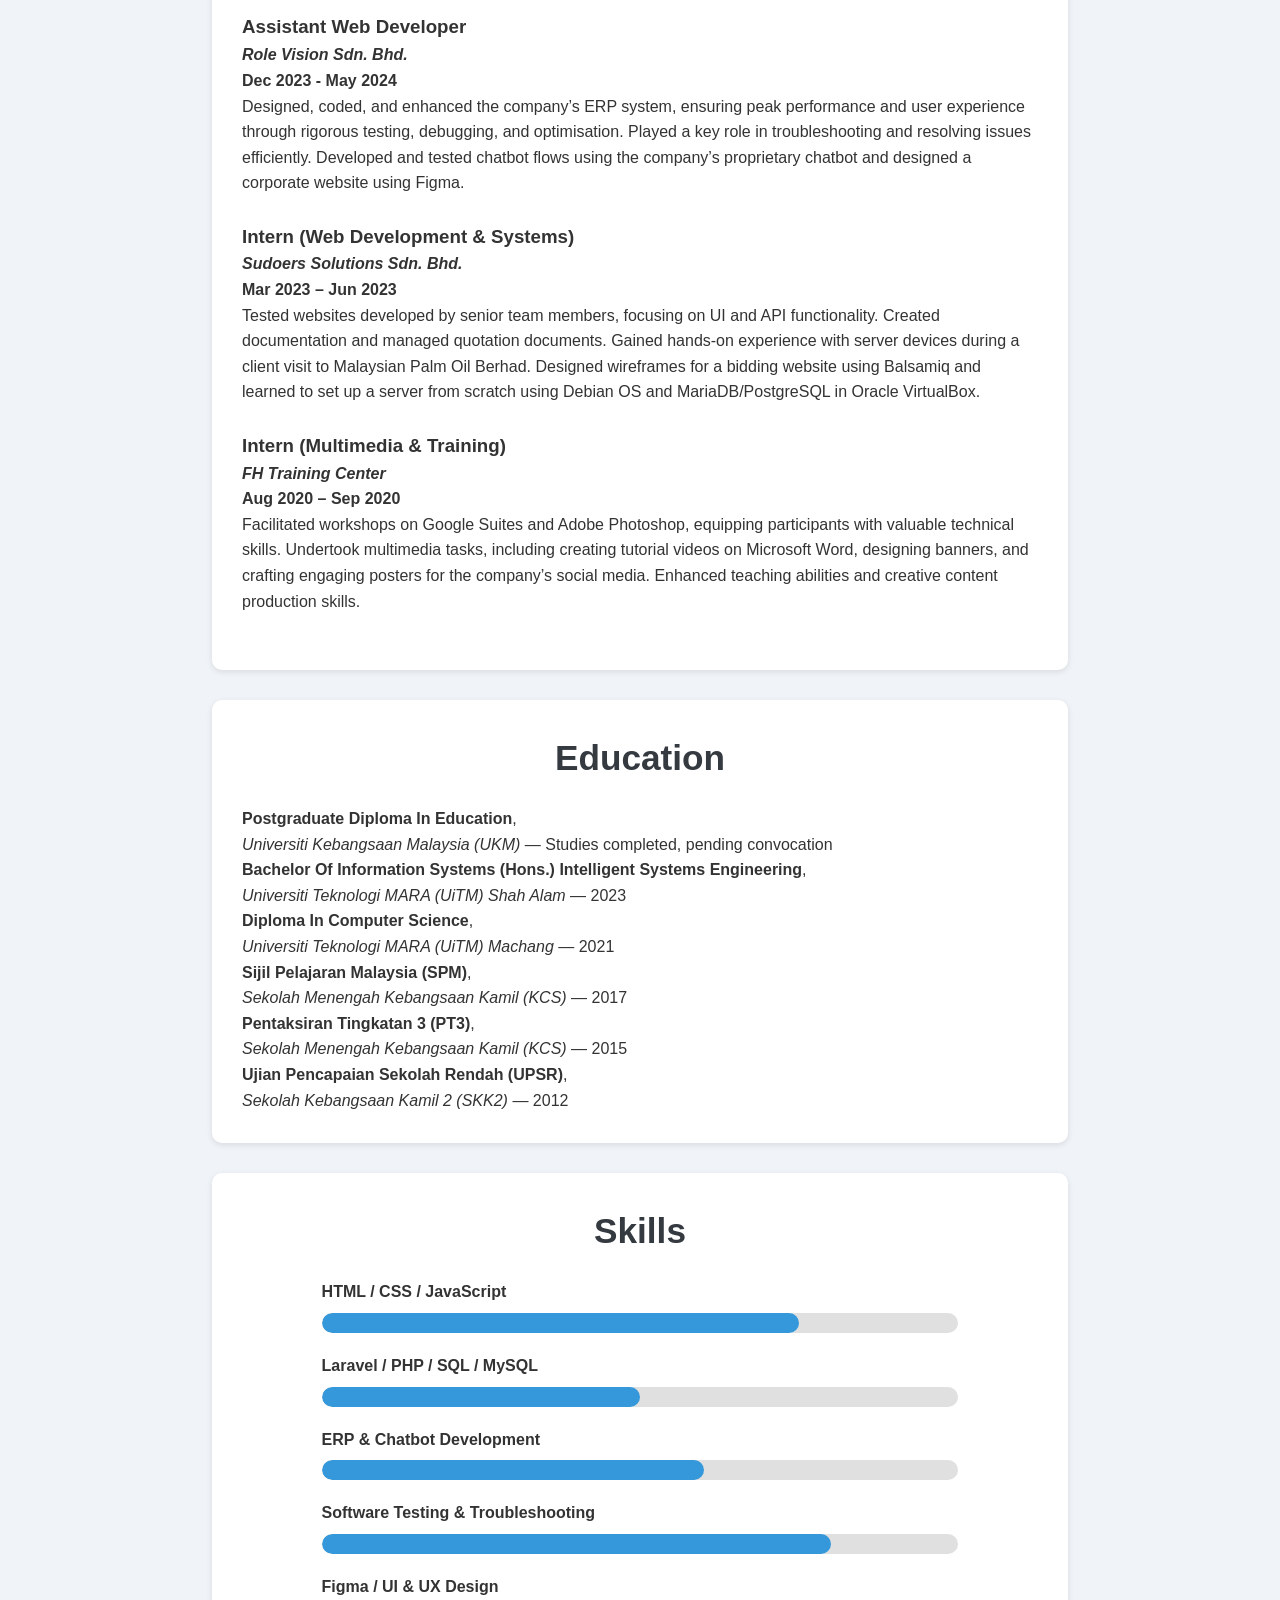
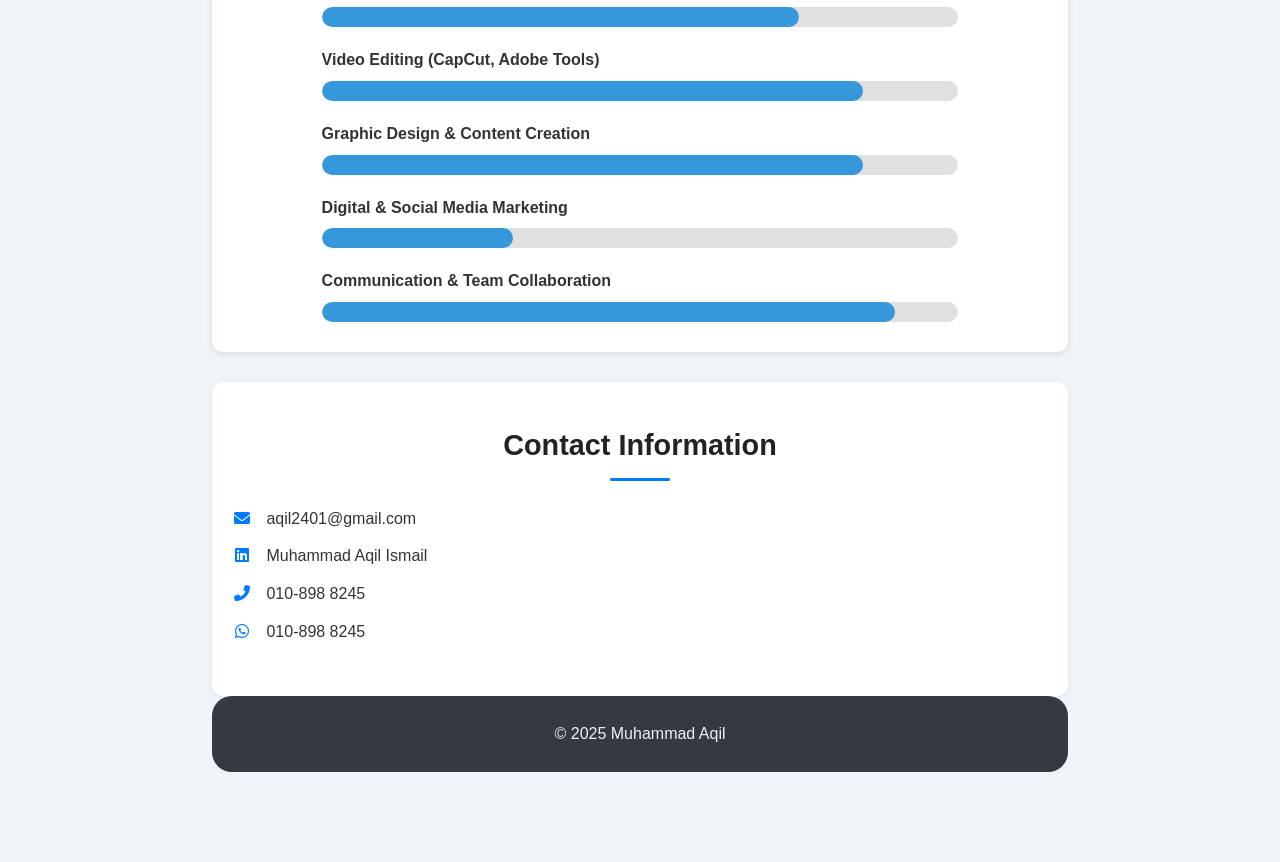
==== commit 37416e3f: "Update index.html" ====
--- a/index.html
+++ b/index.html
@@ -75,9 +75,9 @@
       <p><strong>Postgraduate Diploma In Education</strong>, <br><em>Universiti Kebangsaan Malaysia (UKM)</em> &mdash; Studies completed, pending convocation</p>
       <p><strong>Bachelor Of Information Systems (Hons.) Intelligent Systems Engineering</strong>, <br><em>Universiti Teknologi MARA (UiTM) Shah Alam</em> &mdash; 2023</p>
       <p><strong>Diploma In Computer Science</strong>, <br><em>Universiti Teknologi MARA (UiTM) Machang</em> &mdash; 2021</p>
-      <p><strong>SPM</strong>, <br><em>Sekolah Menengah Kebangsaan Kamil (KCS)</em> &mdash; 2017</p>
-      <p><strong>PT3</strong>, <br><em>Sekolah Menengah Kebangsaan Kamil (KCS)</em> &mdash; 2015</p>
-      <p><strong>UPSR</strong>, <br><em>Sekolah Kebangsaan Kamil 2 (SKK2)</em> &mdash; 2012</p>
+      <p><strong>Sijil Pelajaran Malaysia (SPM)</strong>, <br><em>Sekolah Menengah Kebangsaan Kamil (KCS)</em> &mdash; 2017</p>
+      <p><strong>Pentaksiran Tingkatan 3 (PT3)</strong>, <br><em>Sekolah Menengah Kebangsaan Kamil (KCS)</em> &mdash; 2015</p>
+      <p><strong>Ujian Pencapaian Sekolah Rendah (UPSR)</strong>, <br><em>Sekolah Kebangsaan Kamil 2 (SKK2)</em> &mdash; 2012</p>
     </section>
 
   <section id="skills" class="section">
--- a/css/style.css
+++ b/css/style.css
@@ -362,14 +362,12 @@
   transition: width 1.5s ease-in-out;
 }
 
-
-
 .contact-section {
-  background: #f8f9fa;
+  background: #ffffff; /* pure white */
   padding: 40px 20px;
   border-radius: 12px;
   text-align: left;
-  max-width: 500px;
+  max-width: 100%; /* allow it to take full container width */
   margin: 0 auto;
   box-shadow: 0 4px 10px rgba(0,0,0,0.05);
 }
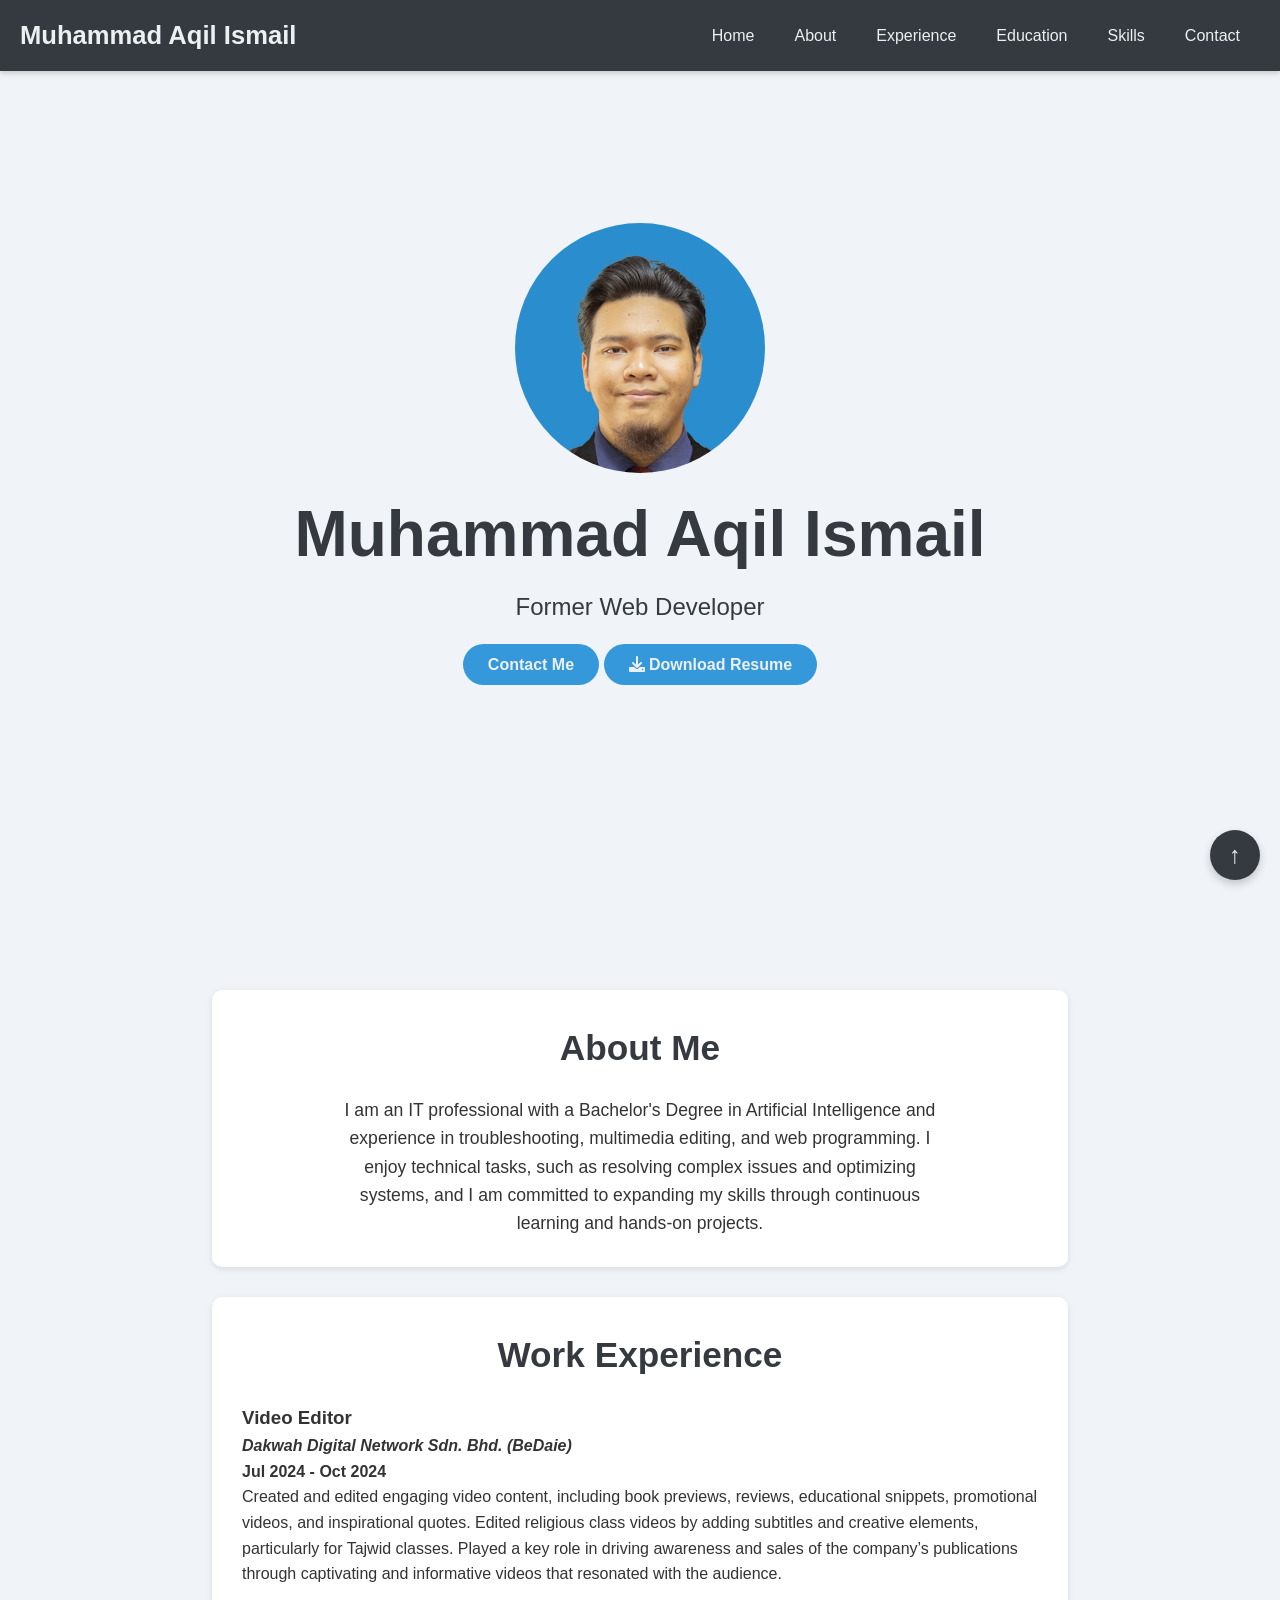
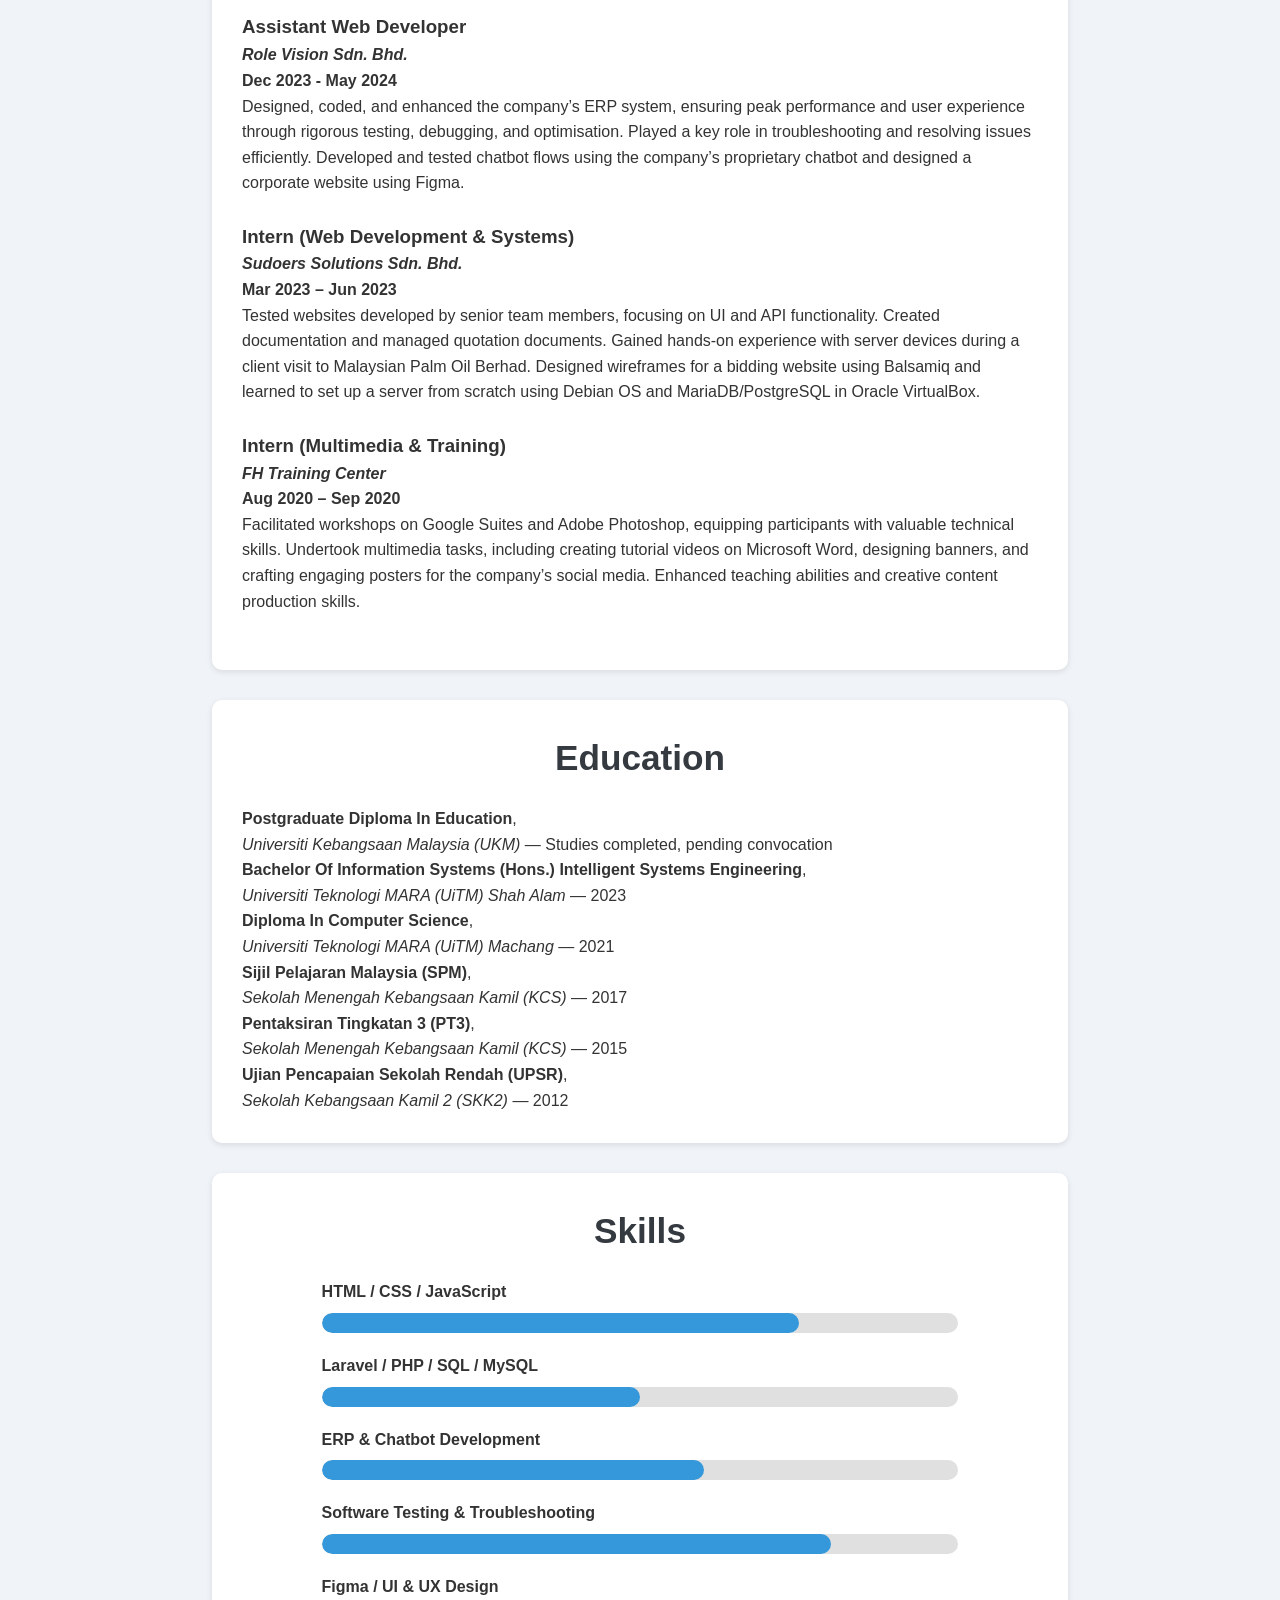
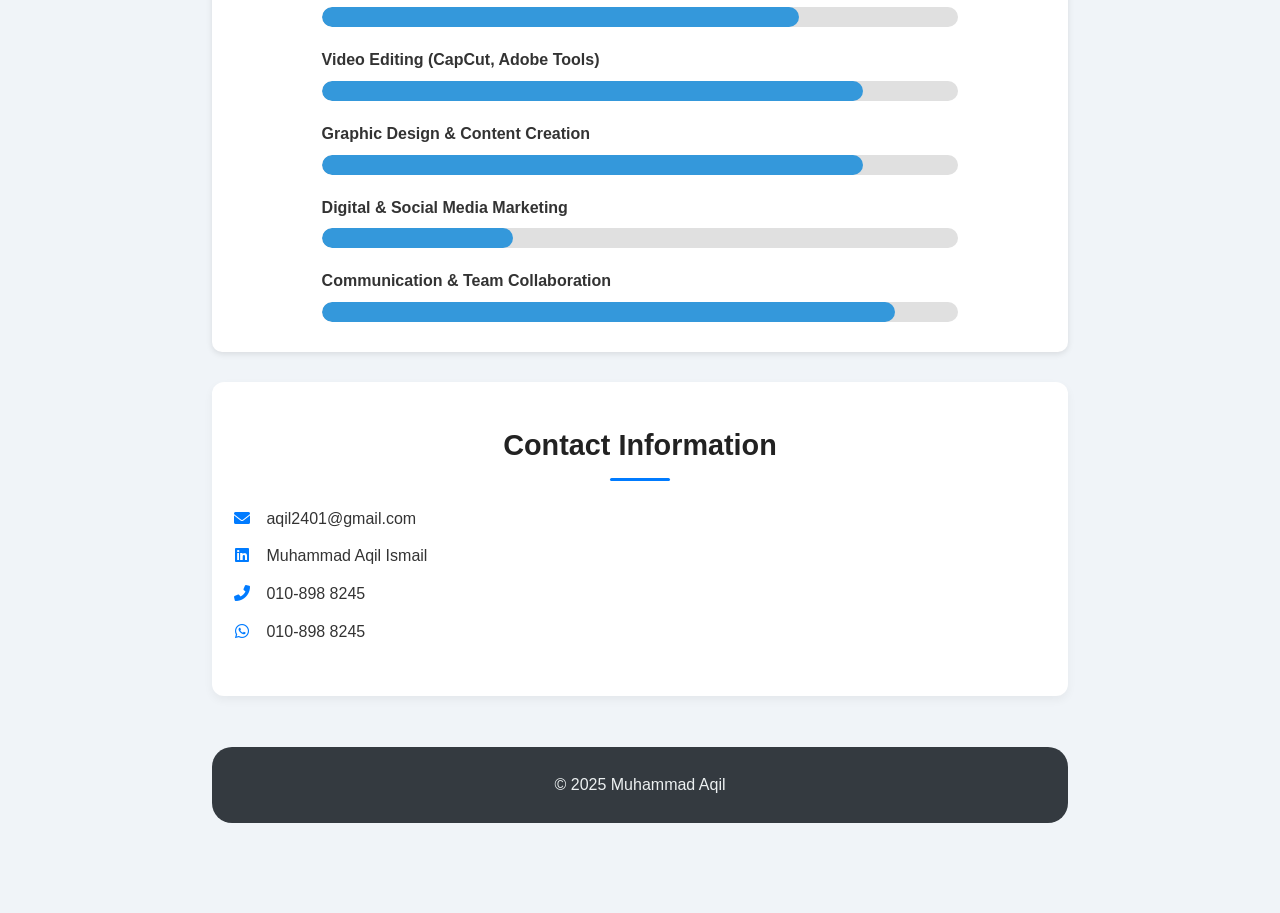
==== commit 0c5b4558: "Update index.html" ====
--- a/index.html
+++ b/index.html
@@ -156,7 +156,8 @@
     <li><i class="fab fa-whatsapp"></i> <a href="https://wa.me/60108988245" target="_blank">010-898 8245</a></li>
   </ul>
 </section>
-
+<br>
+<br>
   <footer class="footer">
     &copy; 2025 Muhammad Aqil
   </footer>
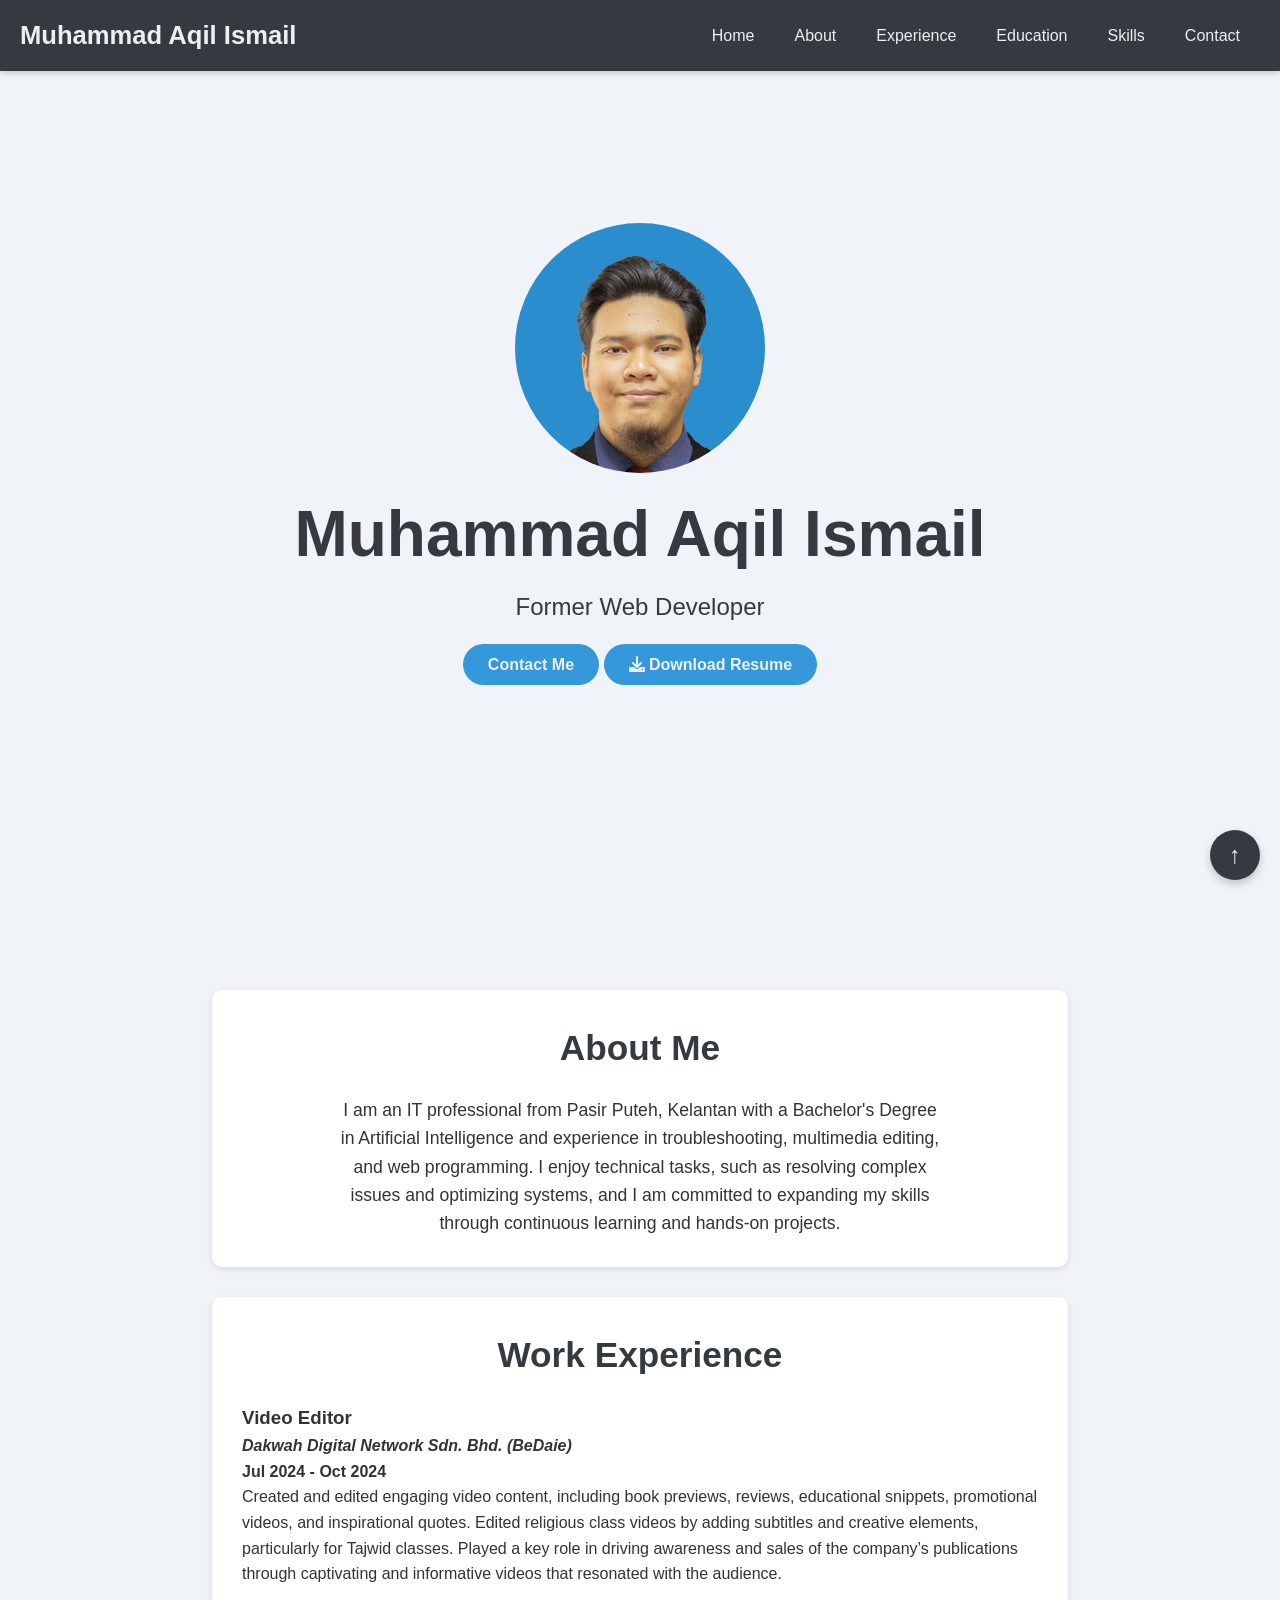
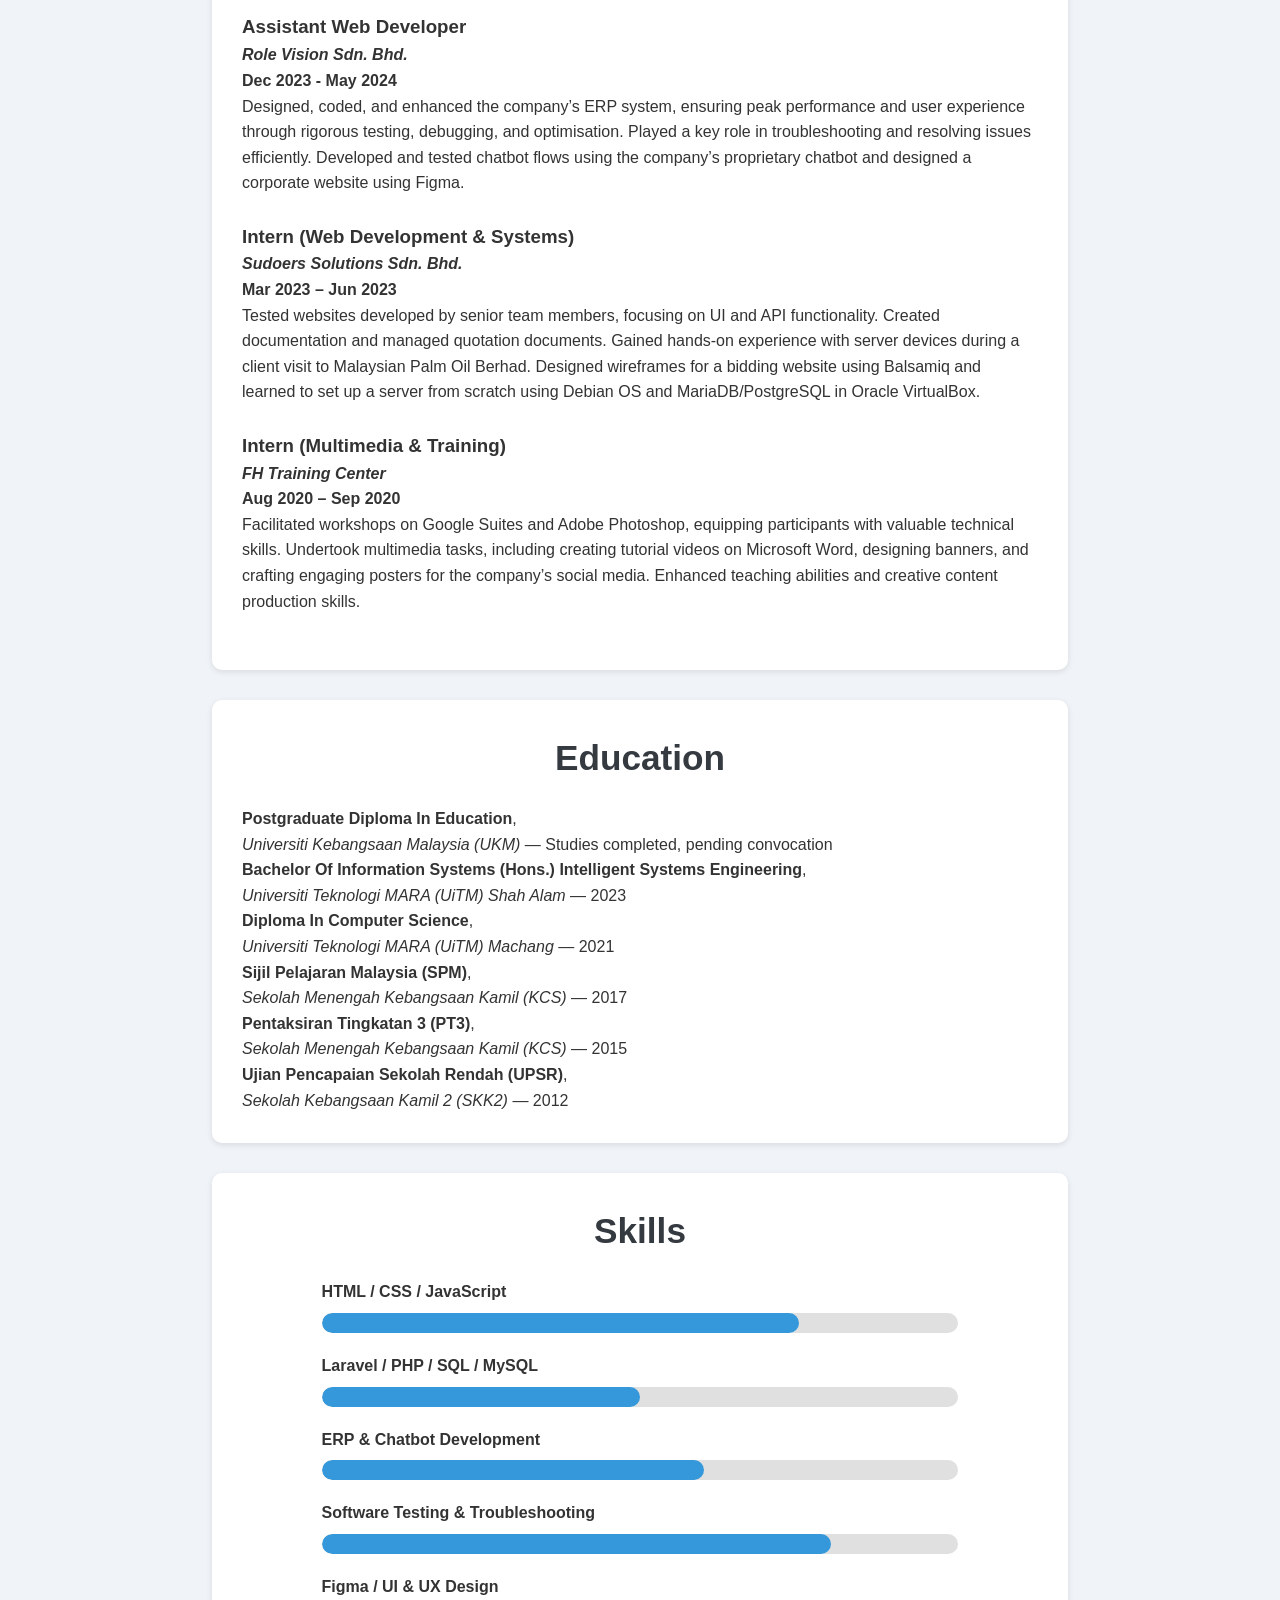
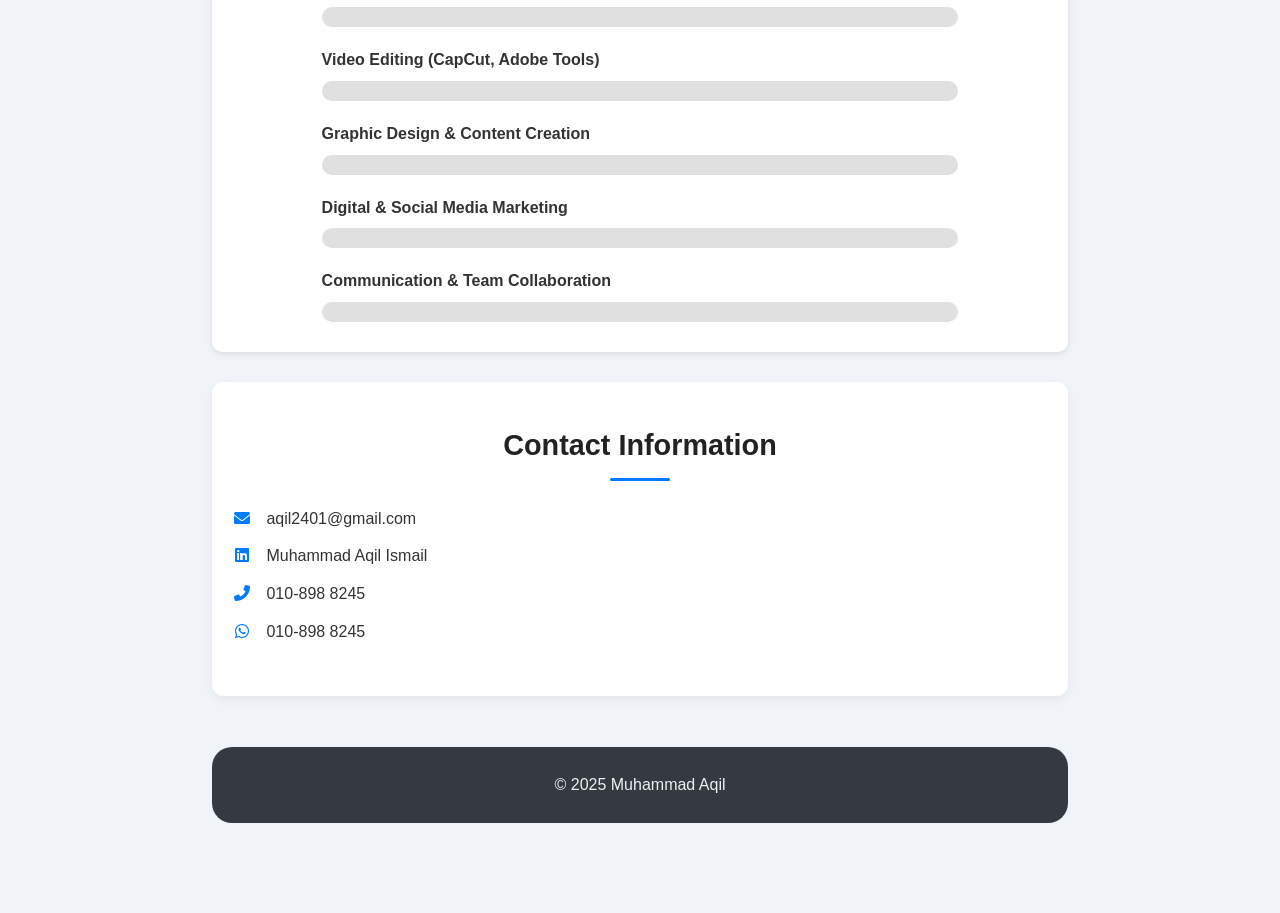
==== commit 452db587: "Update index.html" ====
--- a/index.html
+++ b/index.html
@@ -31,8 +31,7 @@
       <h1>Muhammad Aqil Ismail</h1>
       <p>Former Web Developer</p>
       <a href="#contact" class="btn-main">Contact Me</a>
-      <a href="assets/Resume.pdf" class="btn-main" download target="https://akirusama.github.io/akirusama.github.io/assets/Resume.pdf
-">
+      <a href="assets/Resume.pdf" class="btn-main" download target="https://akirusama.github.io/akirusama.github.io/assets/Resume.pdf">
       <i class="fas fa-download"></i> Download Resume
     </a>
     </div>
@@ -42,7 +41,7 @@
     <section id="about" class="section">
       <h2>About Me</h2>
       <div class="text-container">
-        <p>I am an IT professional with a Bachelor's Degree in Artificial Intelligence and experience in troubleshooting, multimedia editing, and web programming. I enjoy technical tasks, such as resolving complex issues and optimizing systems, and I am committed to expanding my skills through continuous learning and hands-on projects.</p>
+        <p>I am an IT professional from Pasir Puteh, Kelantan with a Bachelor's Degree in Artificial Intelligence and experience in troubleshooting, multimedia editing, and web programming. I enjoy technical tasks, such as resolving complex issues and optimizing systems, and I am committed to expanding my skills through continuous learning and hands-on projects.</p>
       </div>
     </section>
     <section id="experience" class="section">
